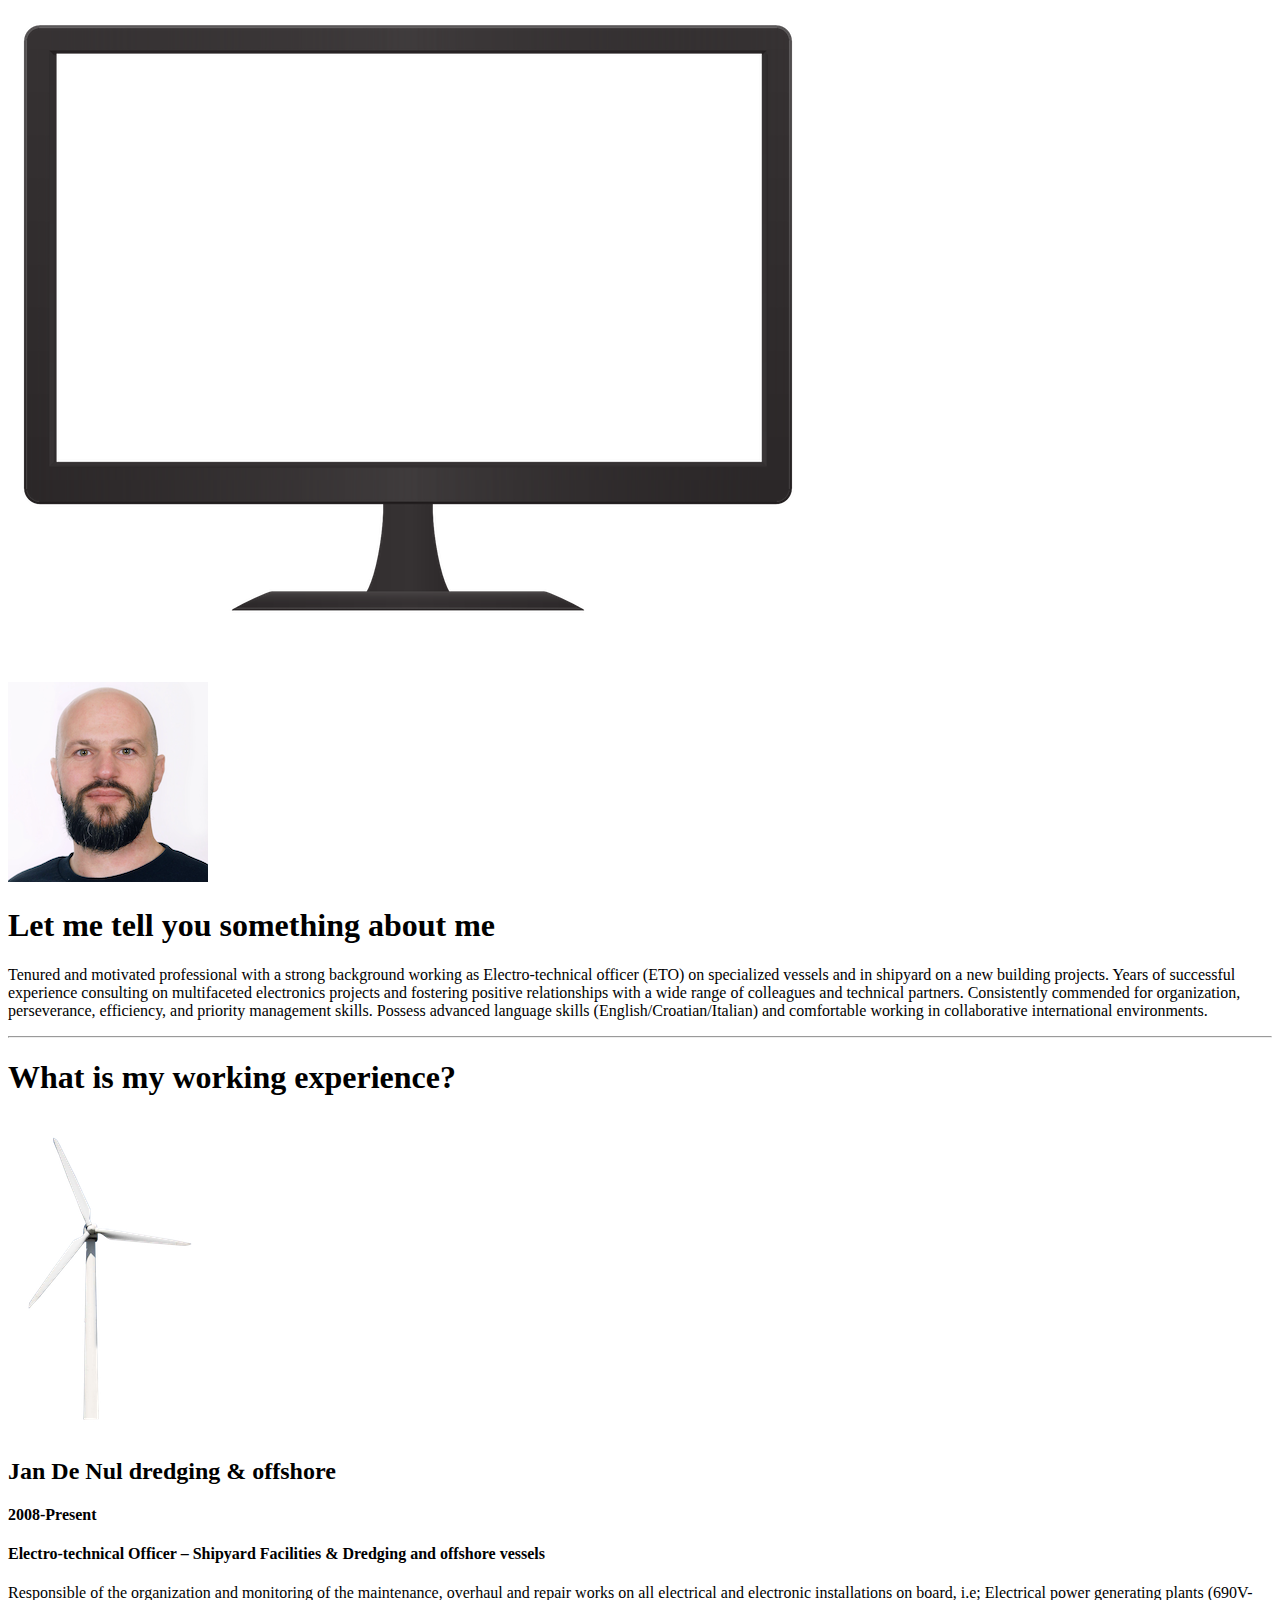
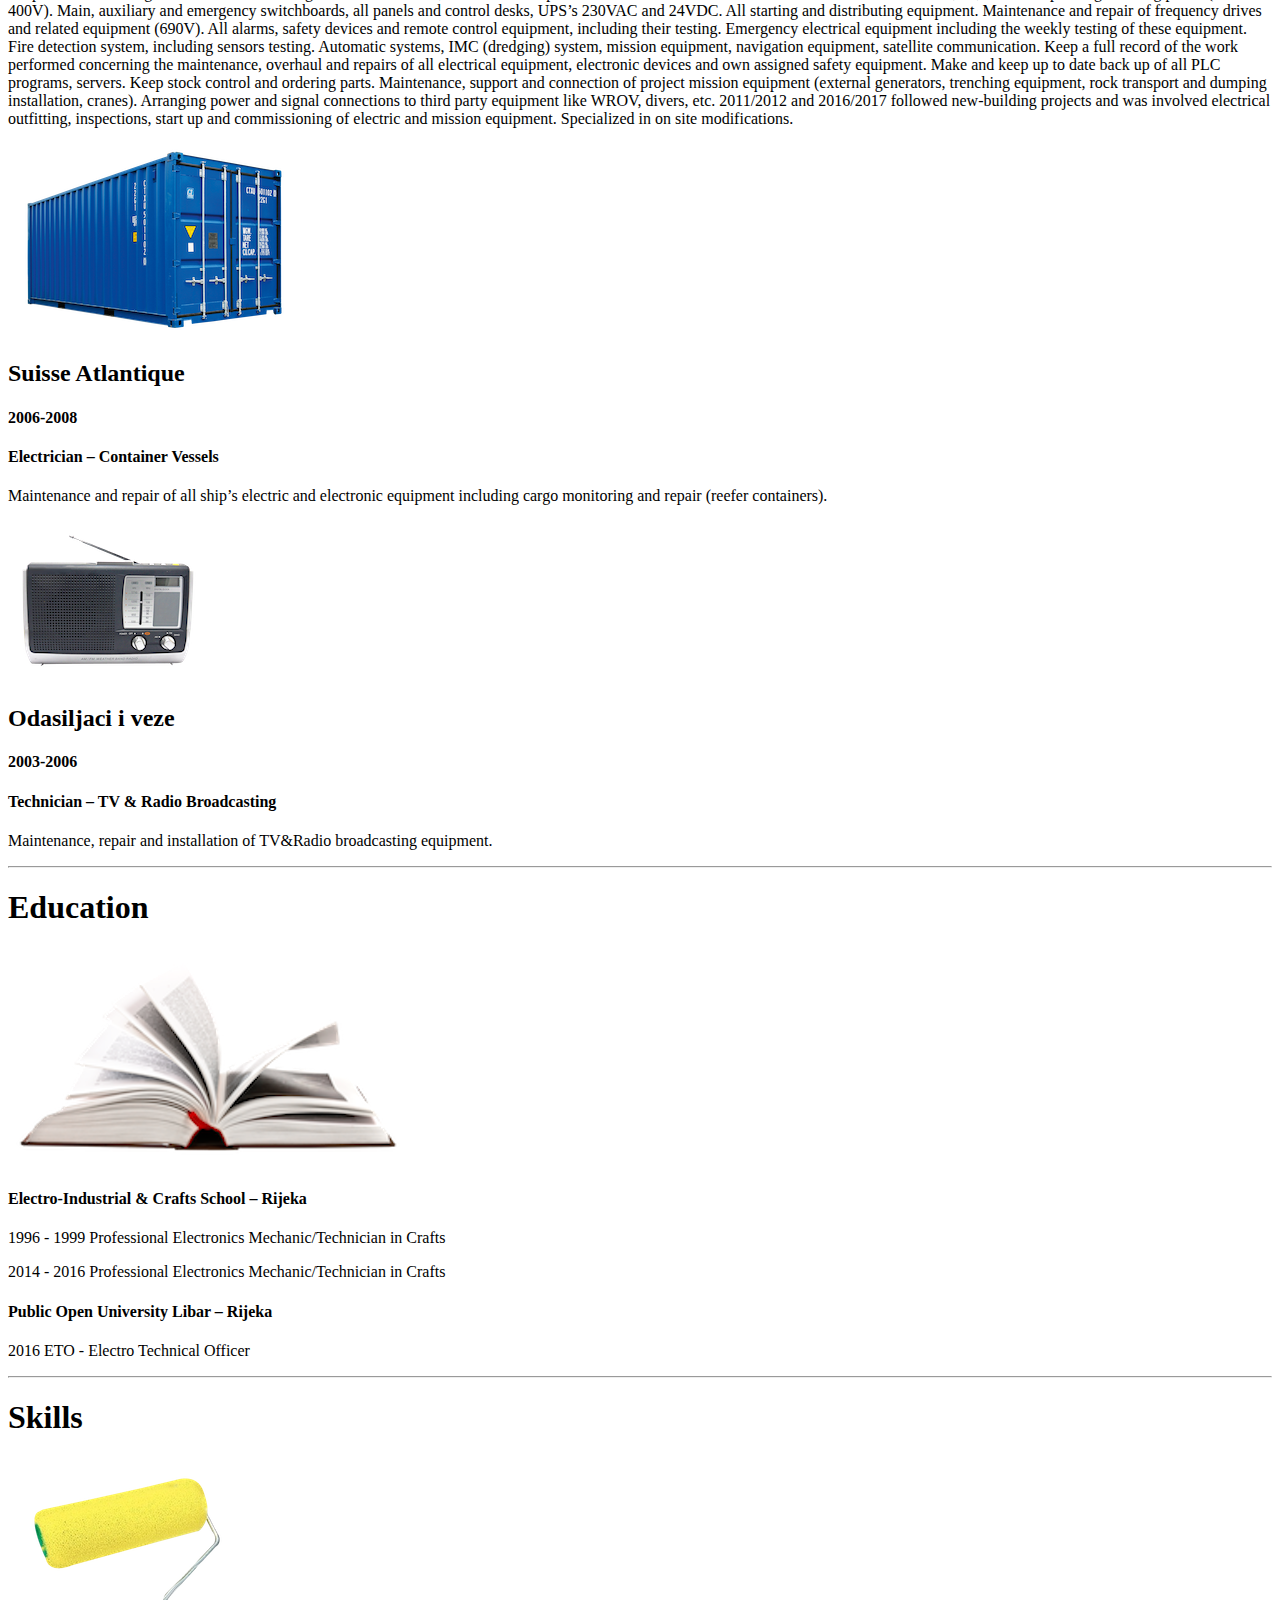
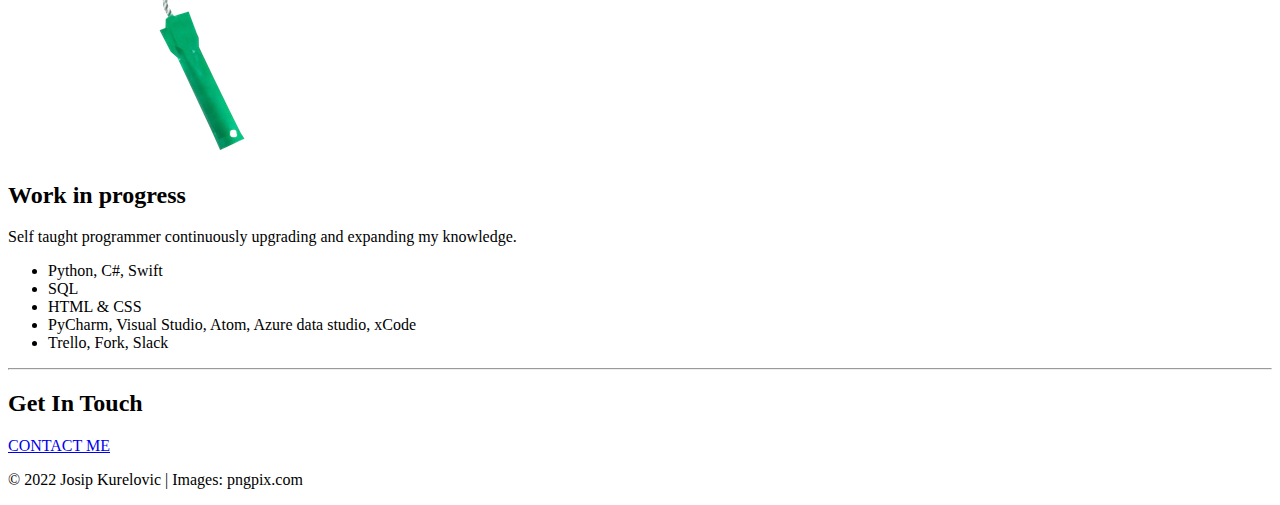
==== index.html @ 3a8c3f56 "moved index file out of templates folder" ====
<!DOCTYPE html>
<html lang="en">
<head>
    <meta charset="UTF-8">
    <title>Curriculum vitae</title>
    <link rel="stylesheet" href="{{url_for('static', filename='styles.css')}}" type="text/css">
    <link rel="icon" type="image/x-icon" href="static/favicon.ico">
</head>

<body>

<div class="top">
    <img class="monitor" src="static/PNGPIX_Monitor2.png" alt="monitor-img">
    <p style="color:white;">For more scroll down</p>
</div>


<div class="middle">
  <div class="profile">
    <img class="my-photo" src="static/my_photo.png" alt="my-photo">
    <h1>Let me tell you something about me</h1>
    <p class="intro">Tenured and motivated professional with a strong background working as Electro-technical officer
        (ETO) on specialized vessels and in shipyard on a new building projects. Years of successful experience consulting on
        multifaceted electronics projects and fostering positive relationships with a wide range of colleagues and
        technical partners. Consistently commended for organization, perseverance, efficiency, and priority management
        skills. Possess advanced language skills (English/Croatian/Italian) and comfortable working in collaborative
        international environments.</p>
  </div>

  <hr>

  <div class="work">
    <h1>What is my working experience?</h1>

    <div class="row">
      <img class="work_left-img" src="static/PNGPIX_Windmill.png" alt="windmill-img">
      <h2>Jan De Nul dredging & offshore</h2>
      <h4>2008-Present</h4>
      <h4>Electro-technical Officer – Shipyard Facilities & Dredging and offshore vessels</h4>
      <p class="work-txt">Responsible of the organization and monitoring of the maintenance, overhaul and repair works on all
                            electrical and electronic installations on board, i.e;
                            Electrical power generating plants (690V-400V).
                            Main, auxiliary and emergency switchboards, all panels and control desks, UPS’s 230VAC and 24VDC.
                            All starting and distributing equipment.
                            Maintenance and repair of frequency drives and related equipment (690V).
                            All alarms, safety devices and remote control equipment, including their testing.
                            Emergency electrical equipment including the weekly testing of these equipment.
                            Fire detection system, including sensors testing.
                            Automatic systems, IMC (dredging) system, mission equipment, navigation equipment, satellite
                            communication.
                            Keep a full record of the work performed concerning the maintenance, overhaul and repairs of all electrical
                            equipment, electronic devices and own assigned safety equipment.
                            Make and keep up to date back up of all PLC programs, servers.
                            Keep stock control and ordering parts.
                            Maintenance, support and connection of project mission equipment (external generators, trenching
                            equipment, rock transport and dumping installation, cranes). Arranging power and signal connections to
                            third party equipment like WROV, divers, etc.
                            2011/2012 and 2016/2017 followed new-building projects and was involved electrical outfitting,
                            inspections, start up and commissioning of electric and mission equipment. Specialized in on site
                            modifications.</p>
    </div>

    <div class="row">
      <img class="work_right-img" src="static/PNGPIX_Container.png" alt="container-img">
      <h2>Suisse Atlantique</h2>
      <h4>2006-2008</h4>
      <h4>Electrician – Container Vessels</h4>
      <p class="work-txt">Maintenance and repair of all ship’s electric and electronic equipment including cargo
          monitoring and repair (reefer containers).</p>
    </div>

    <div class="row">
      <img class="work_right-img" src="static/PNGPIX_Radio.png" alt="radio-img">
      <h2>Odasiljaci i veze</h2>
      <h4>2003-2006</h4>
      <h4>Technician – TV & Radio Broadcasting</h4>
      <p class="work-txt">Maintenance, repair and installation of TV&Radio broadcasting equipment.</p>
    </div>

  <hr>

  <div class="education">
    <h1>Education</h1>
    <div class="row">
      <img class="work_right-img" src="static/PNGPIX_Book.png" alt="book-img">

      <h4>Electro-Industrial & Crafts School – Rijeka</h4>
      <p>1996 - 1999 Professional Electronics Mechanic/Technician in Crafts</p>
      <p>2014 - 2016 Professional Electronics Mechanic/Technician in Crafts</p>
      <h4>Public Open University Libar – Rijeka</h4>
      <p>2016 ETO - Electro Technical Officer</p>
    </div>
  </div>

  <hr>
  <div class="skills">
    <h1>Skills</h1>
    <div class="row">
      <img class="work_right-img" src="static/PNGPIX_Tool.png" alt="tool-img">
      <h2>Work in progress</h2>
      <p>Self taught programmer continuously upgrading and expanding my knowledge.</p>
        <ul class="list">
            <li>Python, C#, Swift</li>
            <li>SQL</li>
            <li>HTML & CSS</li>
            <li>PyCharm, Visual Studio, Atom, Azure data studio, xCode</li>
            <li>Trello, Fork, Slack</li>
        </ul>
    </div>
  </div>

</div>

  <hr>

  <div class="contact-me">
    <h2>Get In Touch</h2>
    <a class="btn" href="mailto:kurelovic@gmail.com">CONTACT ME</a>
  </div>

</div>

<div class="bottom">
  <p class="end">© 2022 Josip Kurelovic | Images: pngpix.com</p>
</div>


</body>
</html>
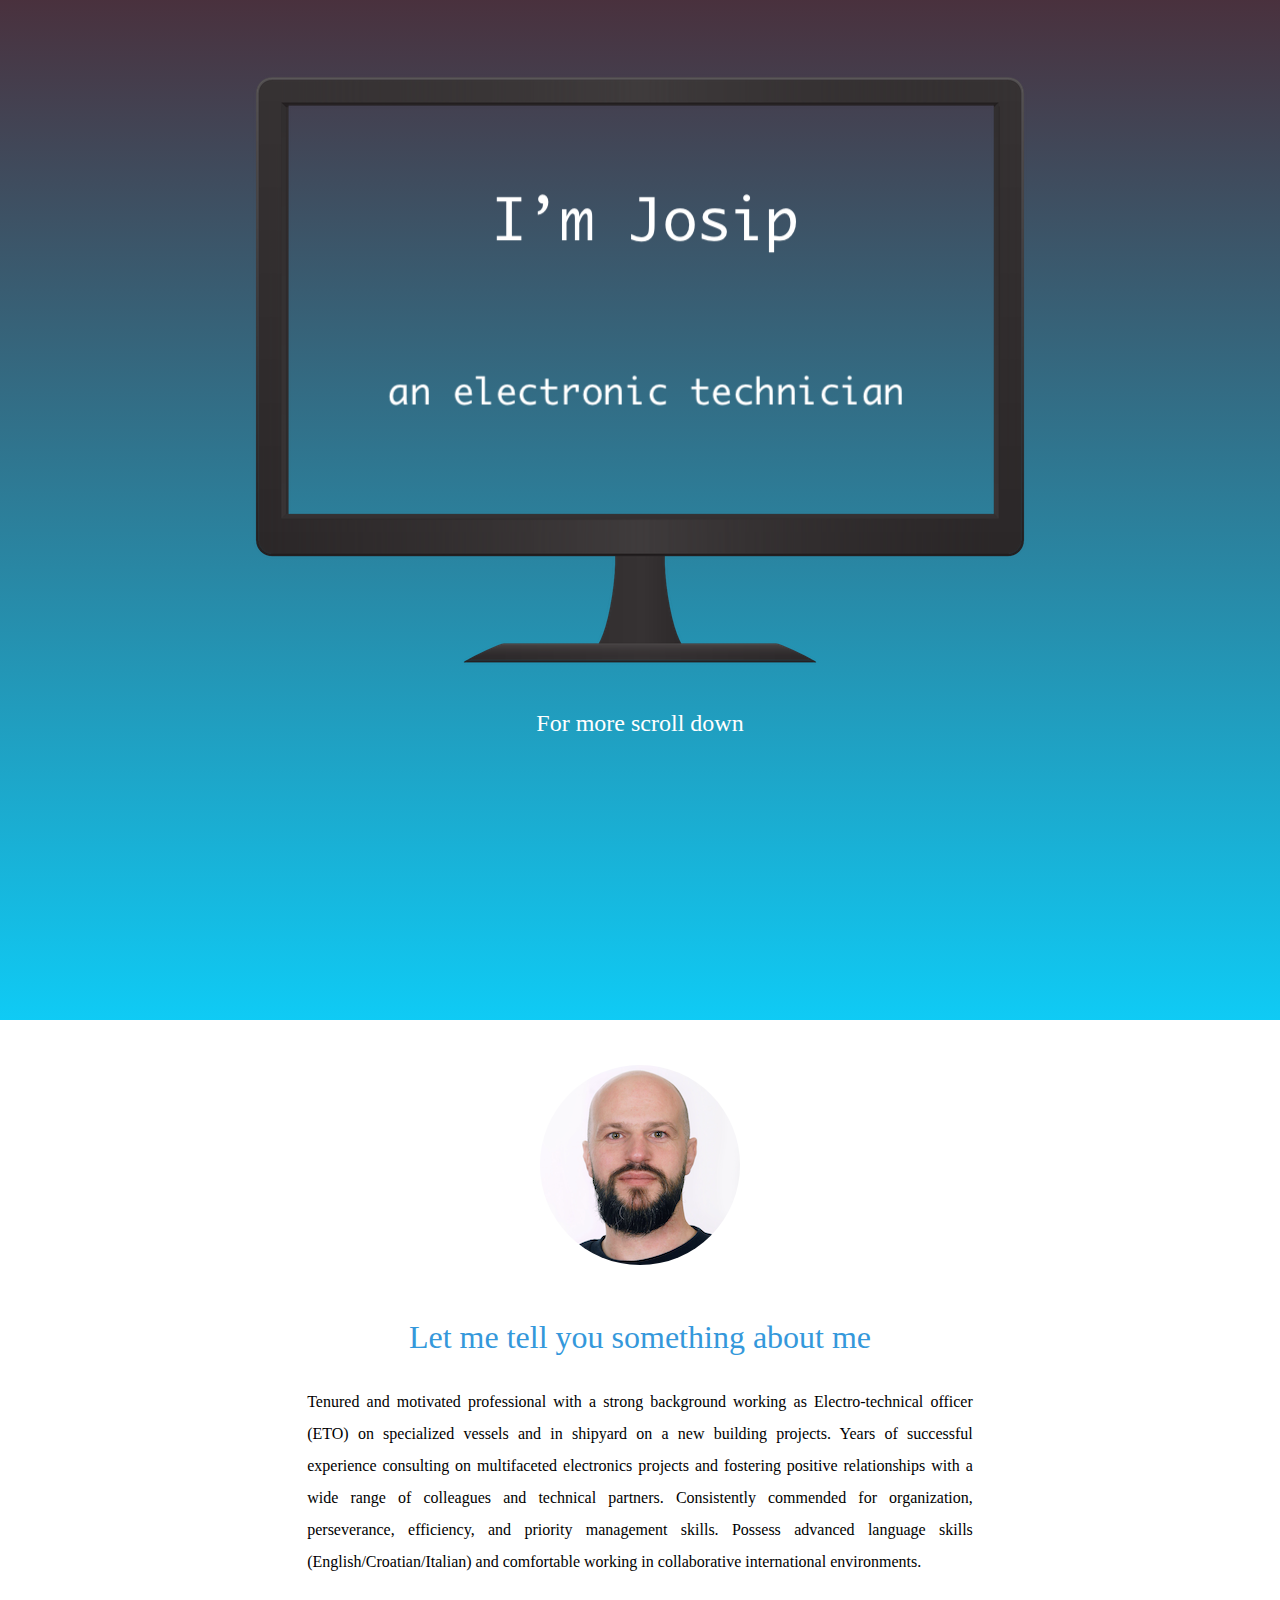
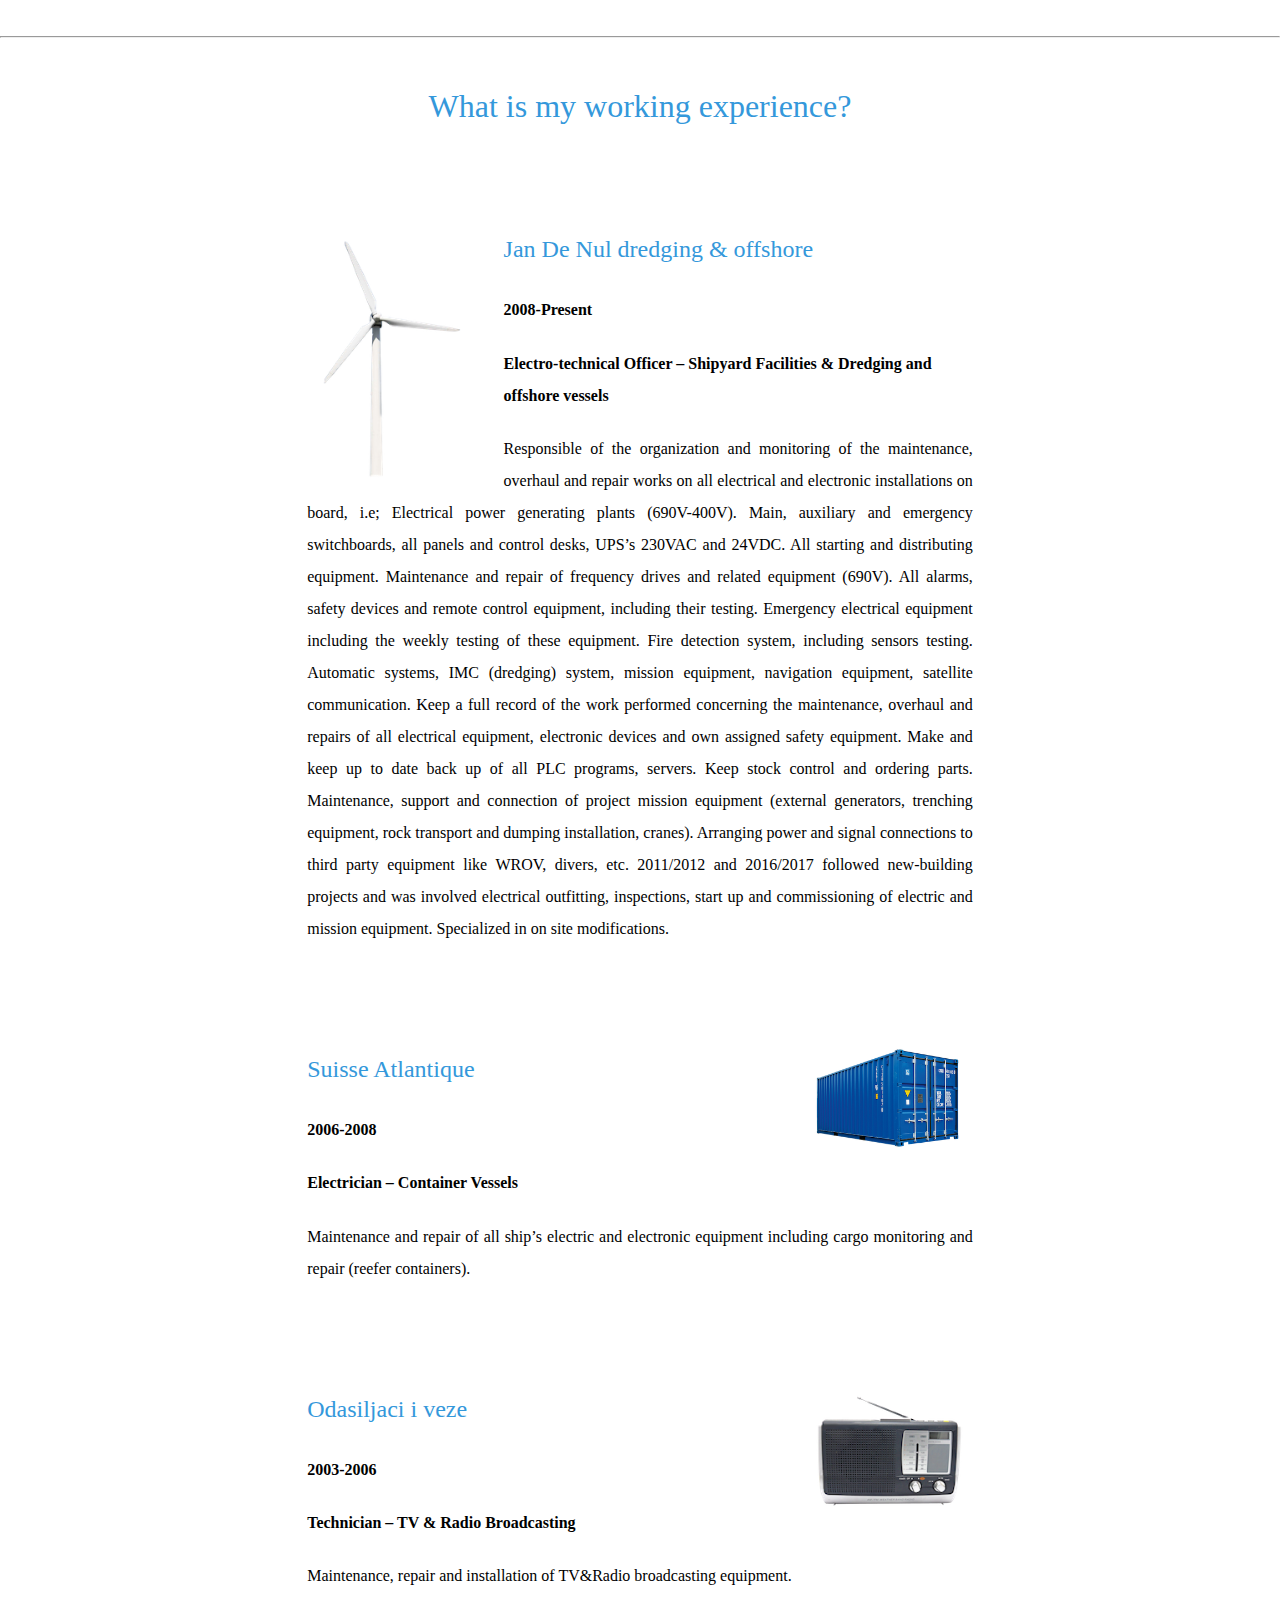
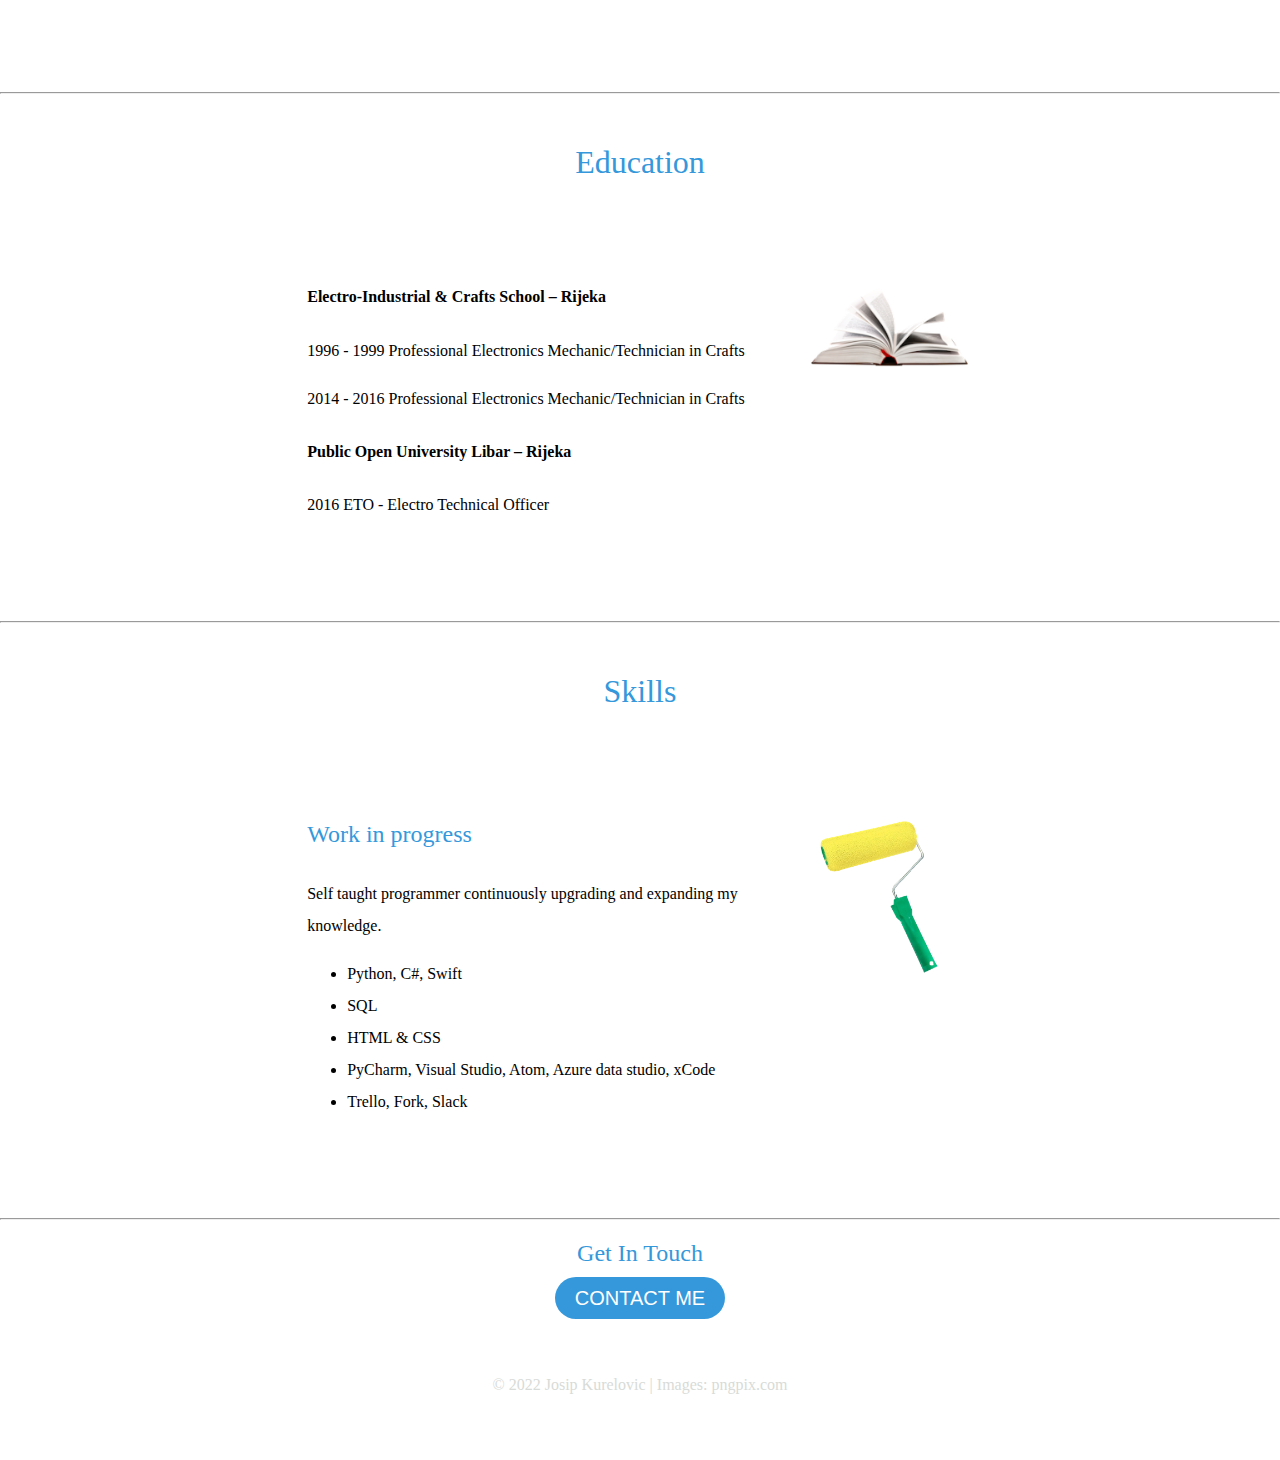
==== commit 20cb3598: "delete static" ====
--- a/index.html
+++ b/index.html
@@ -3,21 +3,21 @@
 <head>
     <meta charset="UTF-8">
     <title>Curriculum vitae</title>
-    <link rel="stylesheet" href="{{url_for('static', filename='styles.css')}}" type="text/css">
-    <link rel="icon" type="image/x-icon" href="static/favicon.ico">
+    <link rel="stylesheet" href="styles.css">
+    <link rel="icon" type="image/x-icon" href="favicon.ico">
 </head>
 
 <body>
 
 <div class="top">
-    <img class="monitor" src="static/PNGPIX_Monitor2.png" alt="monitor-img">
+    <img class="monitor" src="PNGPIX_Monitor2.png" alt="monitor-img">
     <p style="color:white;">For more scroll down</p>
 </div>
 
 
 <div class="middle">
   <div class="profile">
-    <img class="my-photo" src="static/my_photo.png" alt="my-photo">
+    <img class="my-photo" src="my_photo.png" alt="my-photo">
     <h1>Let me tell you something about me</h1>
     <p class="intro">Tenured and motivated professional with a strong background working as Electro-technical officer
         (ETO) on specialized vessels and in shipyard on a new building projects. Years of successful experience consulting on
@@ -33,7 +33,7 @@
     <h1>What is my working experience?</h1>
 
     <div class="row">
-      <img class="work_left-img" src="static/PNGPIX_Windmill.png" alt="windmill-img">
+      <img class="work_left-img" src="PNGPIX_Windmill.png" alt="windmill-img">
       <h2>Jan De Nul dredging & offshore</h2>
       <h4>2008-Present</h4>
       <h4>Electro-technical Officer – Shipyard Facilities & Dredging and offshore vessels</h4>
@@ -61,7 +61,7 @@
     </div>
 
     <div class="row">
-      <img class="work_right-img" src="static/PNGPIX_Container.png" alt="container-img">
+      <img class="work_right-img" src="PNGPIX_Container.png" alt="container-img">
       <h2>Suisse Atlantique</h2>
       <h4>2006-2008</h4>
       <h4>Electrician – Container Vessels</h4>
@@ -70,7 +70,7 @@
     </div>
 
     <div class="row">
-      <img class="work_right-img" src="static/PNGPIX_Radio.png" alt="radio-img">
+      <img class="work_right-img" src="PNGPIX_Radio.png" alt="radio-img">
       <h2>Odasiljaci i veze</h2>
       <h4>2003-2006</h4>
       <h4>Technician – TV & Radio Broadcasting</h4>
@@ -82,7 +82,7 @@
   <div class="education">
     <h1>Education</h1>
     <div class="row">
-      <img class="work_right-img" src="static/PNGPIX_Book.png" alt="book-img">
+      <img class="work_right-img" src="PNGPIX_Book.png" alt="book-img">
 
       <h4>Electro-Industrial & Crafts School – Rijeka</h4>
       <p>1996 - 1999 Professional Electronics Mechanic/Technician in Crafts</p>
@@ -96,7 +96,7 @@
   <div class="skills">
     <h1>Skills</h1>
     <div class="row">
-      <img class="work_right-img" src="static/PNGPIX_Tool.png" alt="tool-img">
+      <img class="work_right-img" src="PNGPIX_Tool.png" alt="tool-img">
       <h2>Work in progress</h2>
       <p>Self taught programmer continuously upgrading and expanding my knowledge.</p>
         <ul class="list">
@@ -115,7 +115,7 @@
 
   <div class="contact-me">
     <h2>Get In Touch</h2>
-    <a class="btn" href="mailto:kurelovic@gmail.com">CONTACT ME</a>
+    <a class="btn" href="mailto:joki82@gmail.com">CONTACT ME</a>
   </div>
 
 </div>
@@ -126,4 +126,4 @@
 
 
 </body>
-</html>+</html>
--- a/styles.css
+++ b/styles.css
@@ -0,0 +1,103 @@
+body {
+    margin: 0px;
+    text-align: center;
+    font-family: "Avenir Next";
+}
+
+h1 {
+    margin: 50px auto 0 auto;
+}
+
+h1, h2, h3 {
+    color: #3498db;
+    font-size; 2.5rem;
+    font-weight: normal;
+}
+
+.monitor {
+    width: auto;
+    height: auto;
+    max-width: 100%;
+    max-height: 100%;
+}
+
+.top {
+    color: #3498db;
+    font-size: 1.5rem;
+    height: 100vh;
+    padding: 60px;
+    background: hsla(191, 92%, 51%, 1);
+    background: linear-gradient(90deg, hsla(191, 92%, 51%, 1) 0%, hsla(329, 20%, 24%, 1) 100%);
+    background: -moz-linear-gradient(90deg, hsla(191, 92%, 51%, 1) 0%, hsla(329, 20%, 24%, 1) 100%);
+    background: -webkit-linear-gradient(90deg, hsla(191, 92%, 51%, 1) 0%, hsla(329, 20%, 24%, 1) 100%);
+    filter: progid: DXImageTransform.Microsoft.gradient( startColorstr="#11CBF5", endColorstr="#4A313E", GradientType=1 );
+}
+
+.my-photo {
+    border-radius: 50%;
+    margin-top: 45px;
+}
+
+.intro {
+    width: 52%;
+    margin: auto;
+    line-height: 2;
+    text-align: justify;
+    text-justify: inter-word;
+    padding-bottom: 50px;
+    padding-top: 30px;
+
+}
+
+.work_left-img {
+    width: 25%;
+    float: left;
+    margin-right: 30px;
+}
+
+.work_right-img {
+    width: 25%;
+    float: right;
+    margin-left: 30px;
+}
+
+.row {
+    width: 52%;
+    margin: 100px auto 100px auto;
+    text-align: left;
+    line-height: 2;
+}
+
+.work-txt {
+    text-align: justify;
+    text-justify: inter-word;
+}
+
+.bottom {
+    padding: 50px;
+}
+
+.btn {
+  -webkit-border-radius: 28;
+  -moz-border-radius: 28;
+  border-radius: 28px;
+  font-family: Arial;
+  color: #ffffff;
+  font-size: 20px;
+  background: #3498db;
+  padding: 10px 20px 10px 20px;
+  text-decoration: none;
+}
+
+.btn:hover {
+  background: #3cb0fd;
+  background-image: -webkit-linear-gradient(top, #3cb0fd, #3498db);
+  background-image: -moz-linear-gradient(top, #3cb0fd, #3498db);
+  background-image: -ms-linear-gradient(top, #3cb0fd, #3498db);
+  background-image: -o-linear-gradient(top, #3cb0fd, #3498db);
+  background-image: linear-gradient(to bottom, #3cb0fd, #3498db);
+  text-decoration: none;
+}
+.end {
+    color: #d8dbd7;
+}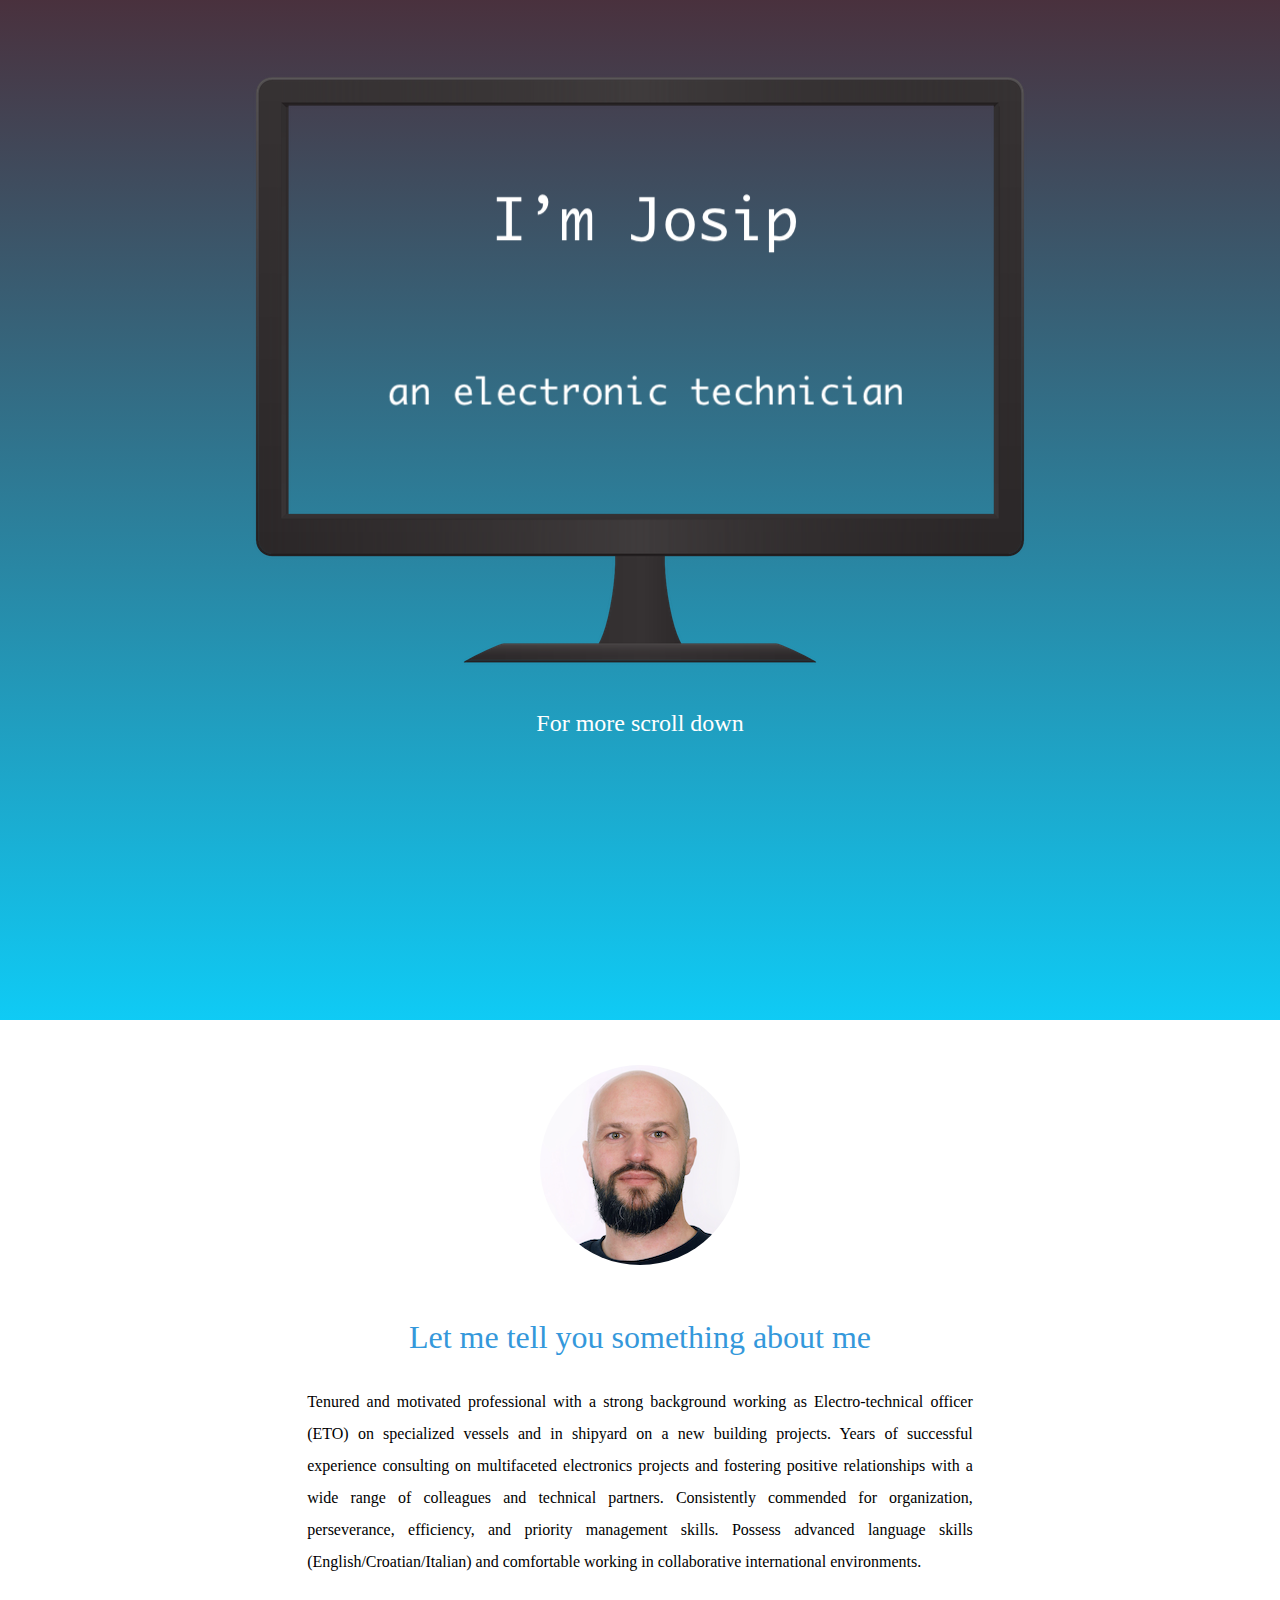
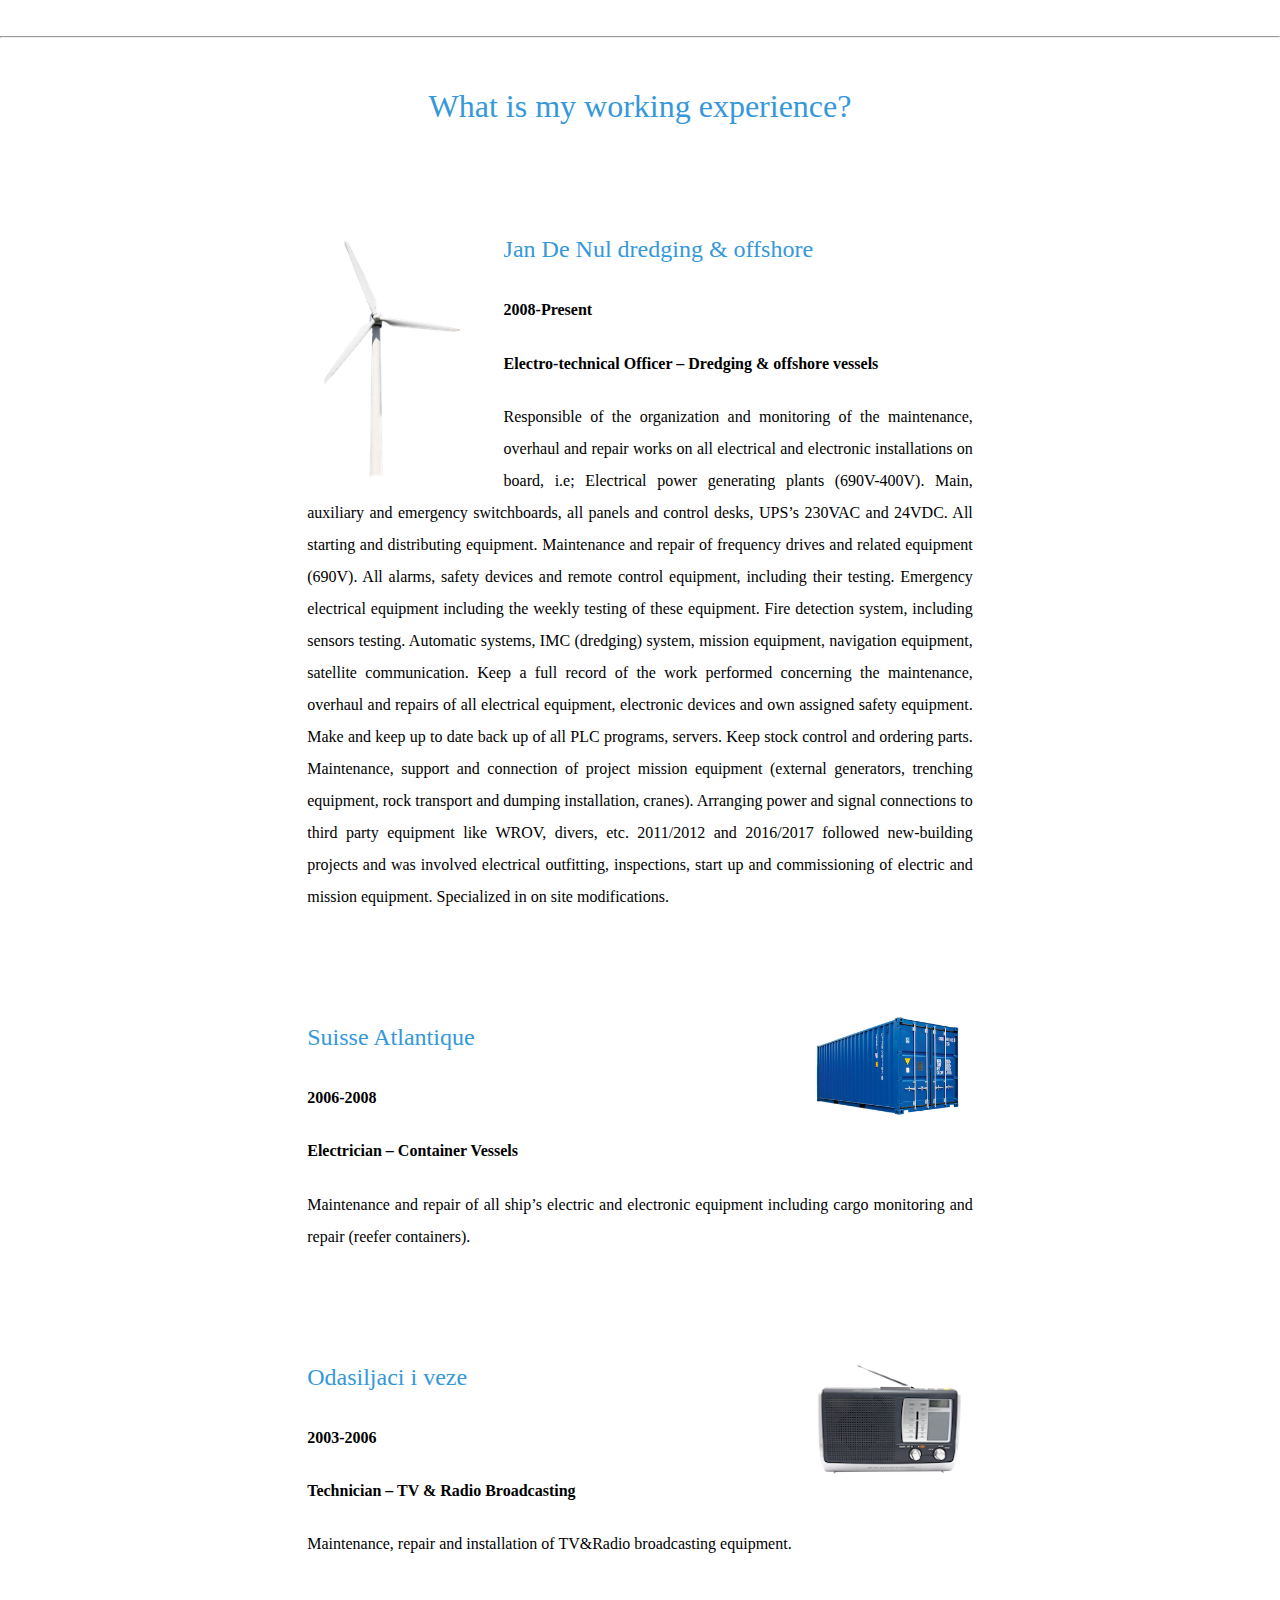
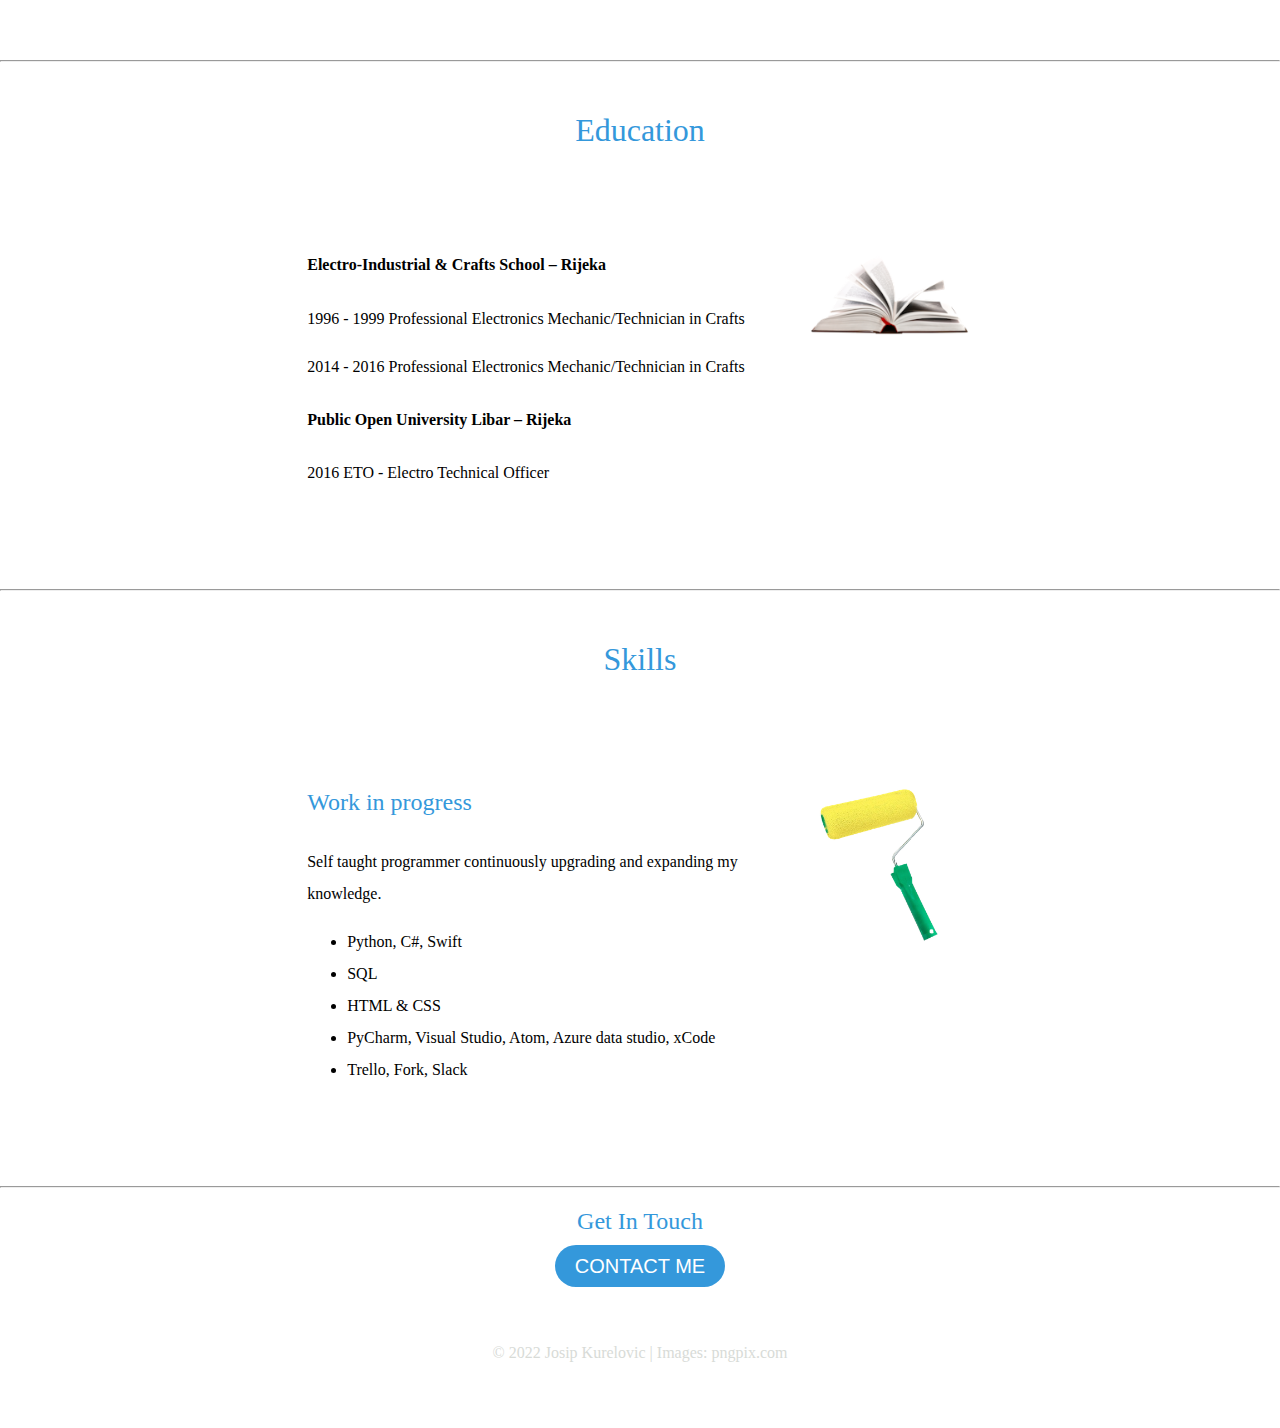
==== commit c7c71298: "edit work experience text" ====
--- a/index.html
+++ b/index.html
@@ -36,7 +36,7 @@
       <img class="work_left-img" src="PNGPIX_Windmill.png" alt="windmill-img">
       <h2>Jan De Nul dredging & offshore</h2>
       <h4>2008-Present</h4>
-      <h4>Electro-technical Officer – Shipyard Facilities & Dredging and offshore vessels</h4>
+      <h4>Electro-technical Officer – Dredging & offshore vessels</h4>
       <p class="work-txt">Responsible of the organization and monitoring of the maintenance, overhaul and repair works on all
                             electrical and electronic installations on board, i.e;
                             Electrical power generating plants (690V-400V).
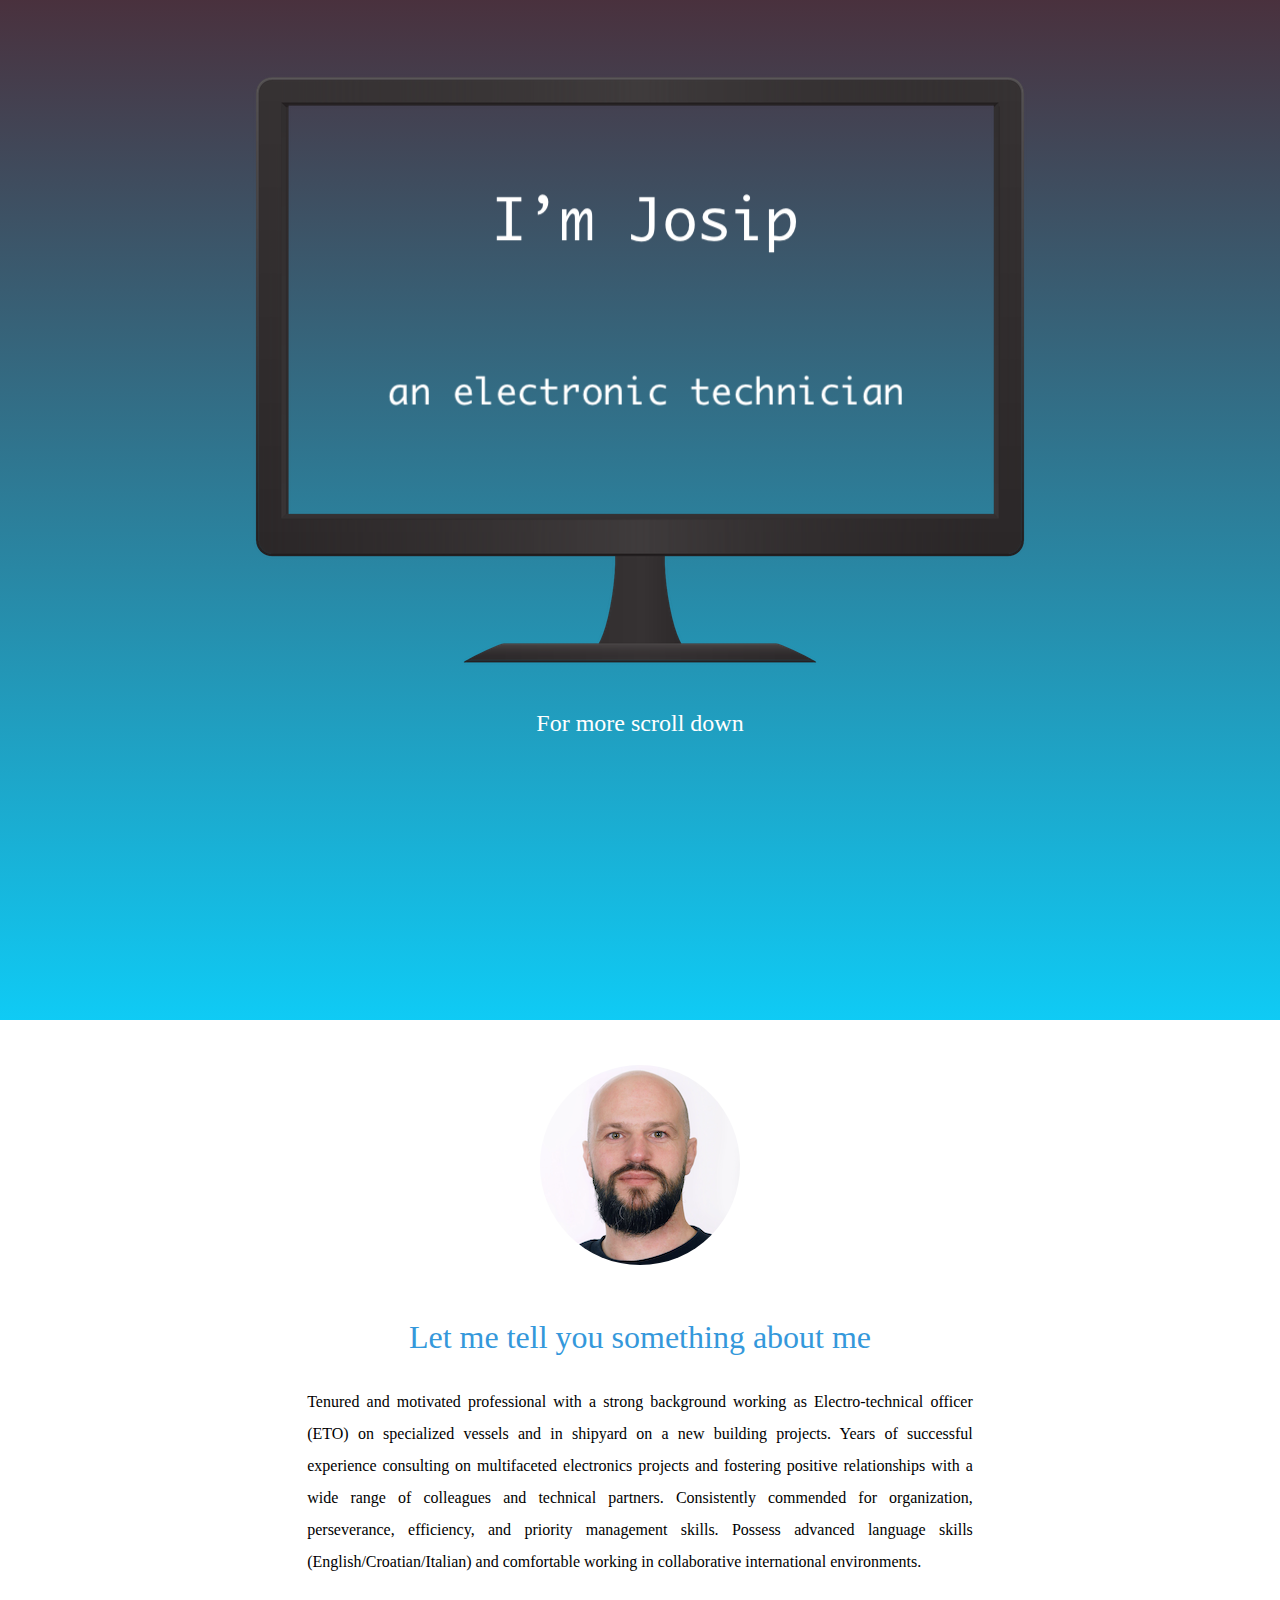
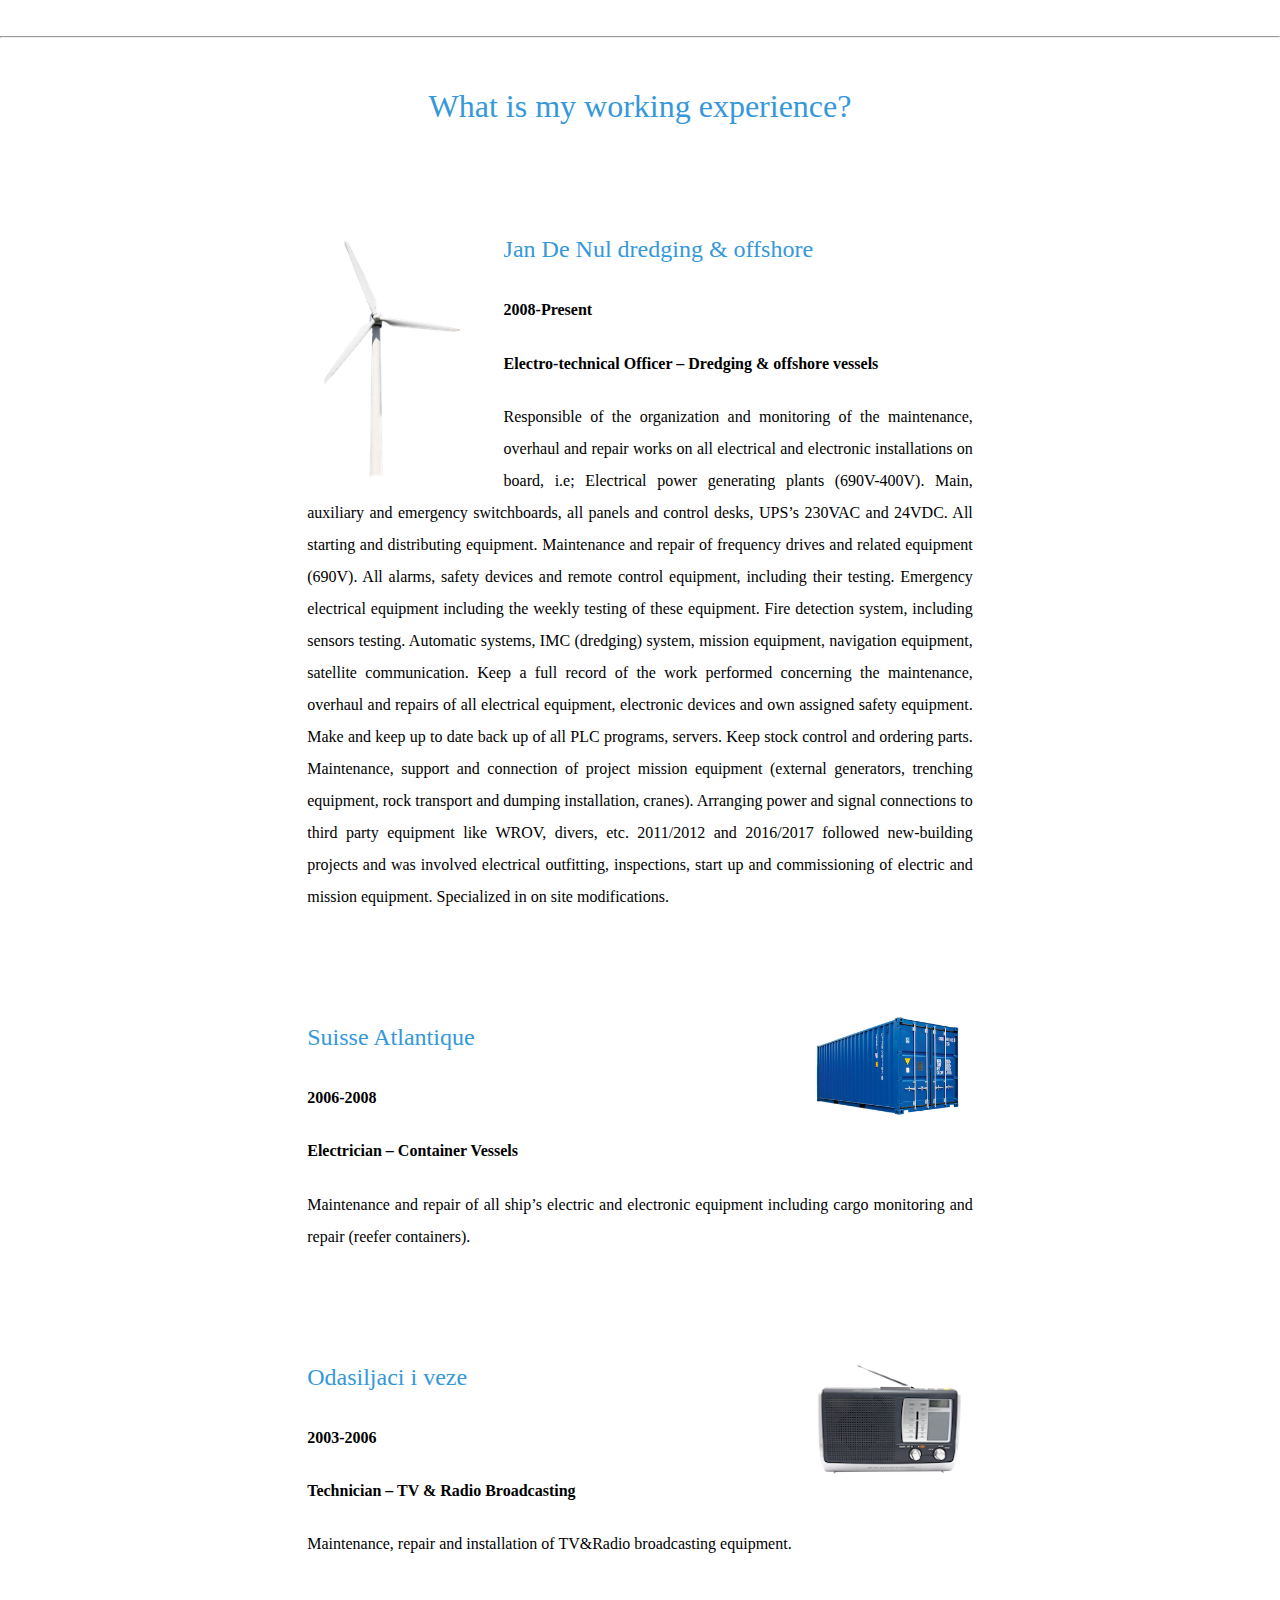
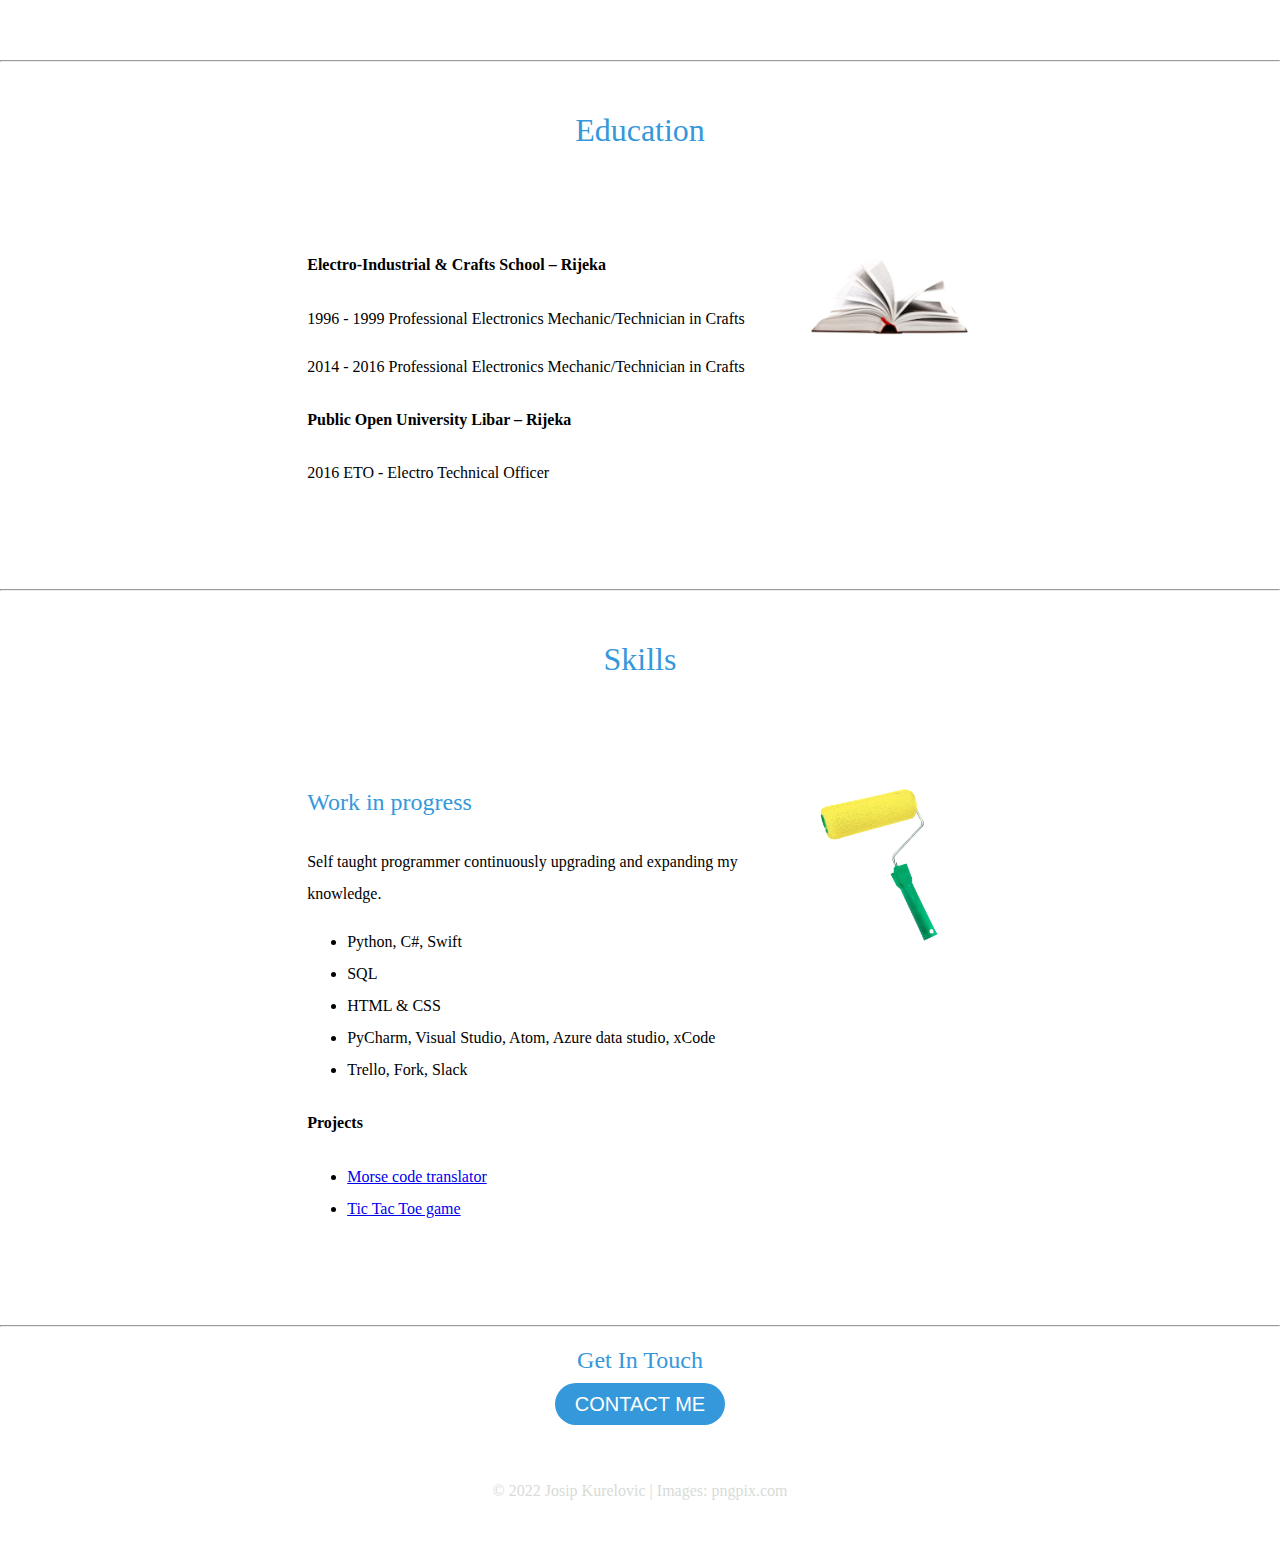
==== commit 55adff39: "Update index.html" ====
--- a/index.html
+++ b/index.html
@@ -106,6 +106,11 @@
             <li>PyCharm, Visual Studio, Atom, Azure data studio, xCode</li>
             <li>Trello, Fork, Slack</li>
         </ul>
+        <h4>Projects</h4>
+        <ul class="list">
+            <li><a href="https://github.com/joki82/Morse_code_converter.git">Morse code translator</a></li>
+            <li><a href="https://github.com/joki82/TicTacToe.git">Tic Tac Toe game</a></li>
+        </ul>
     </div>
   </div>
 
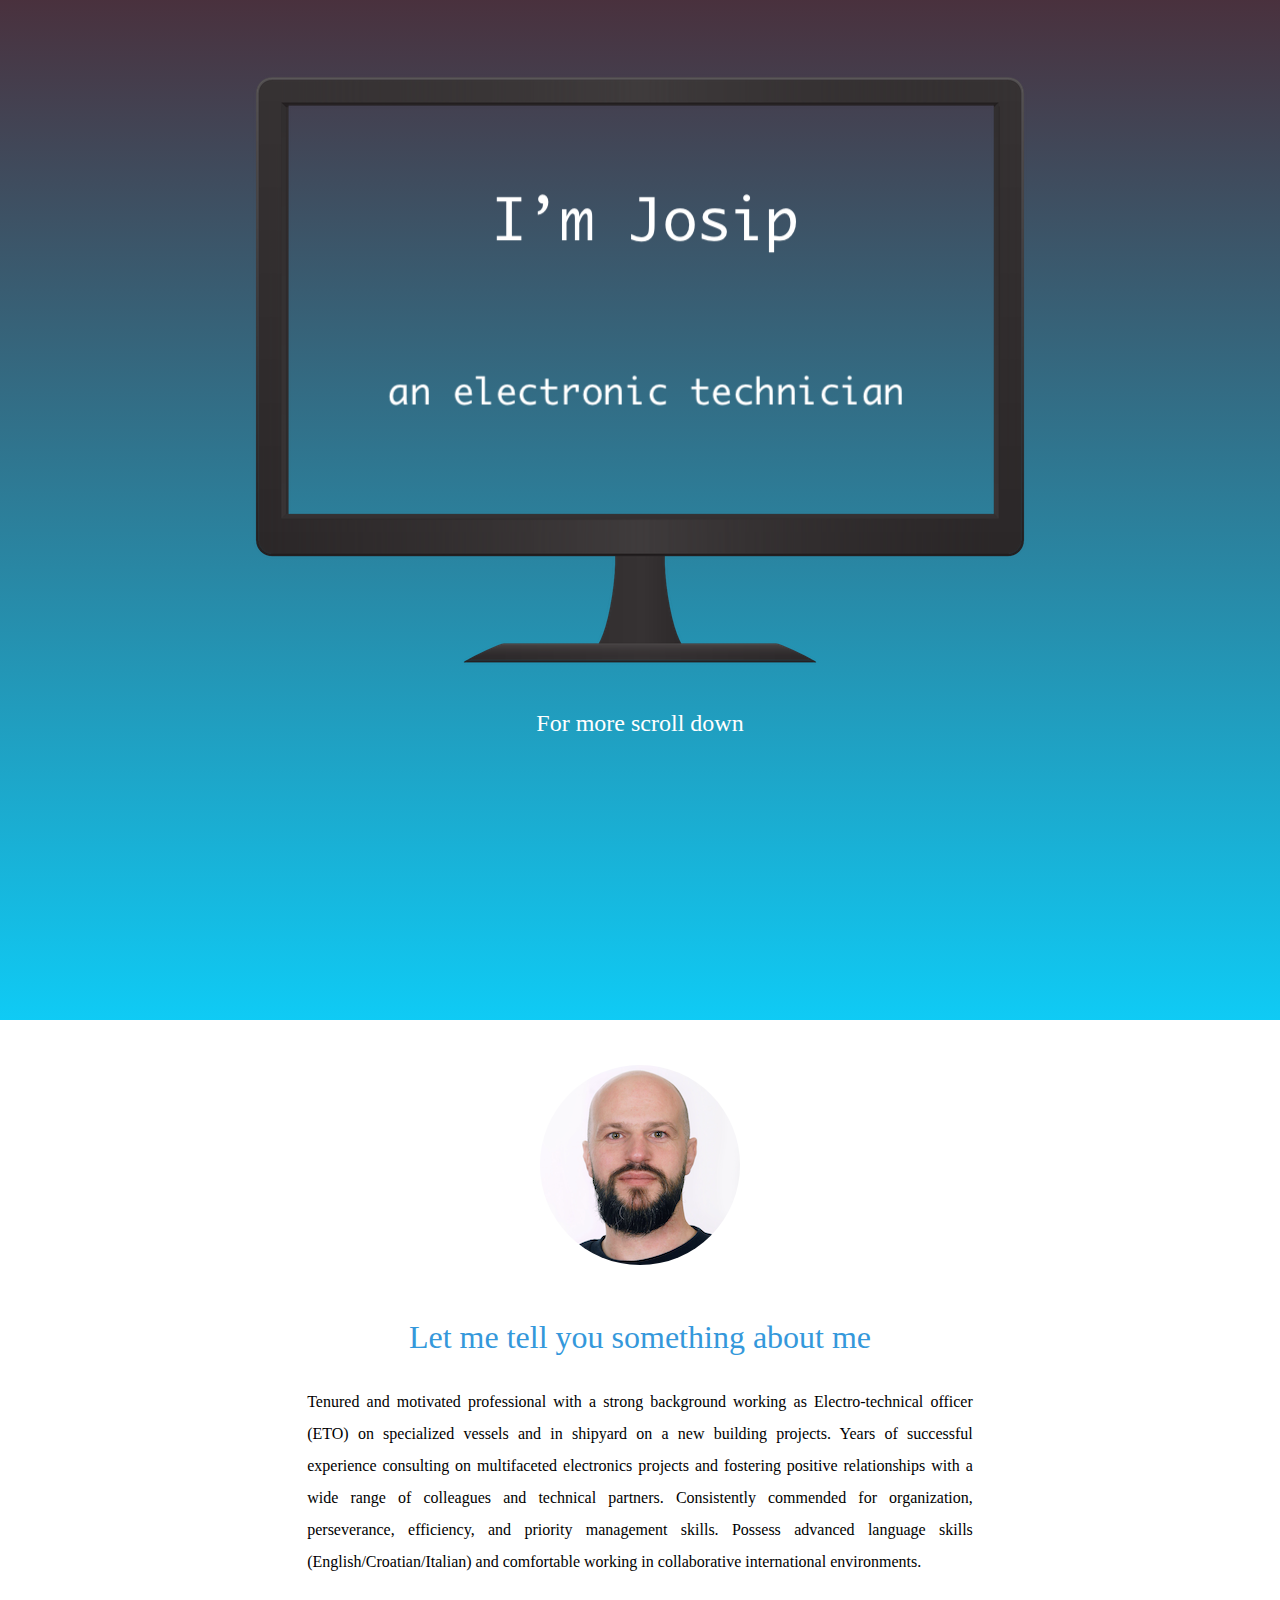
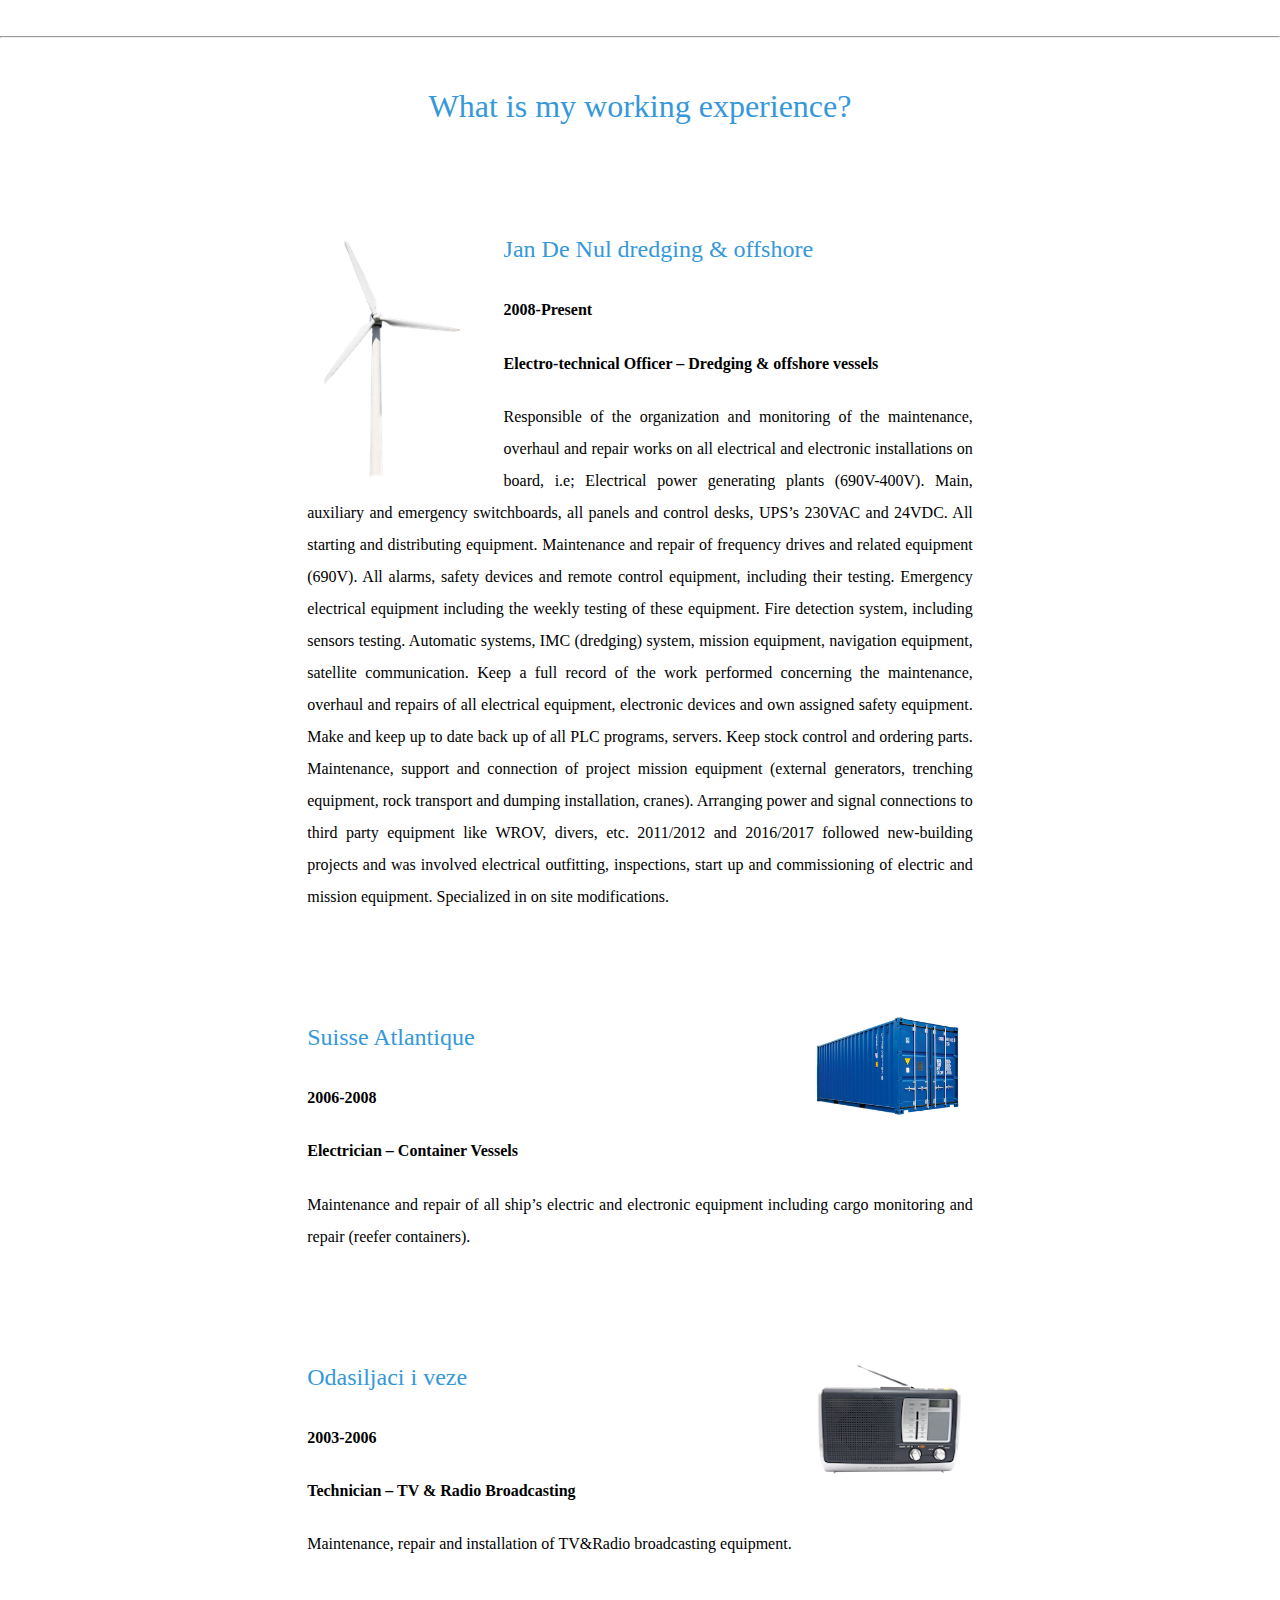
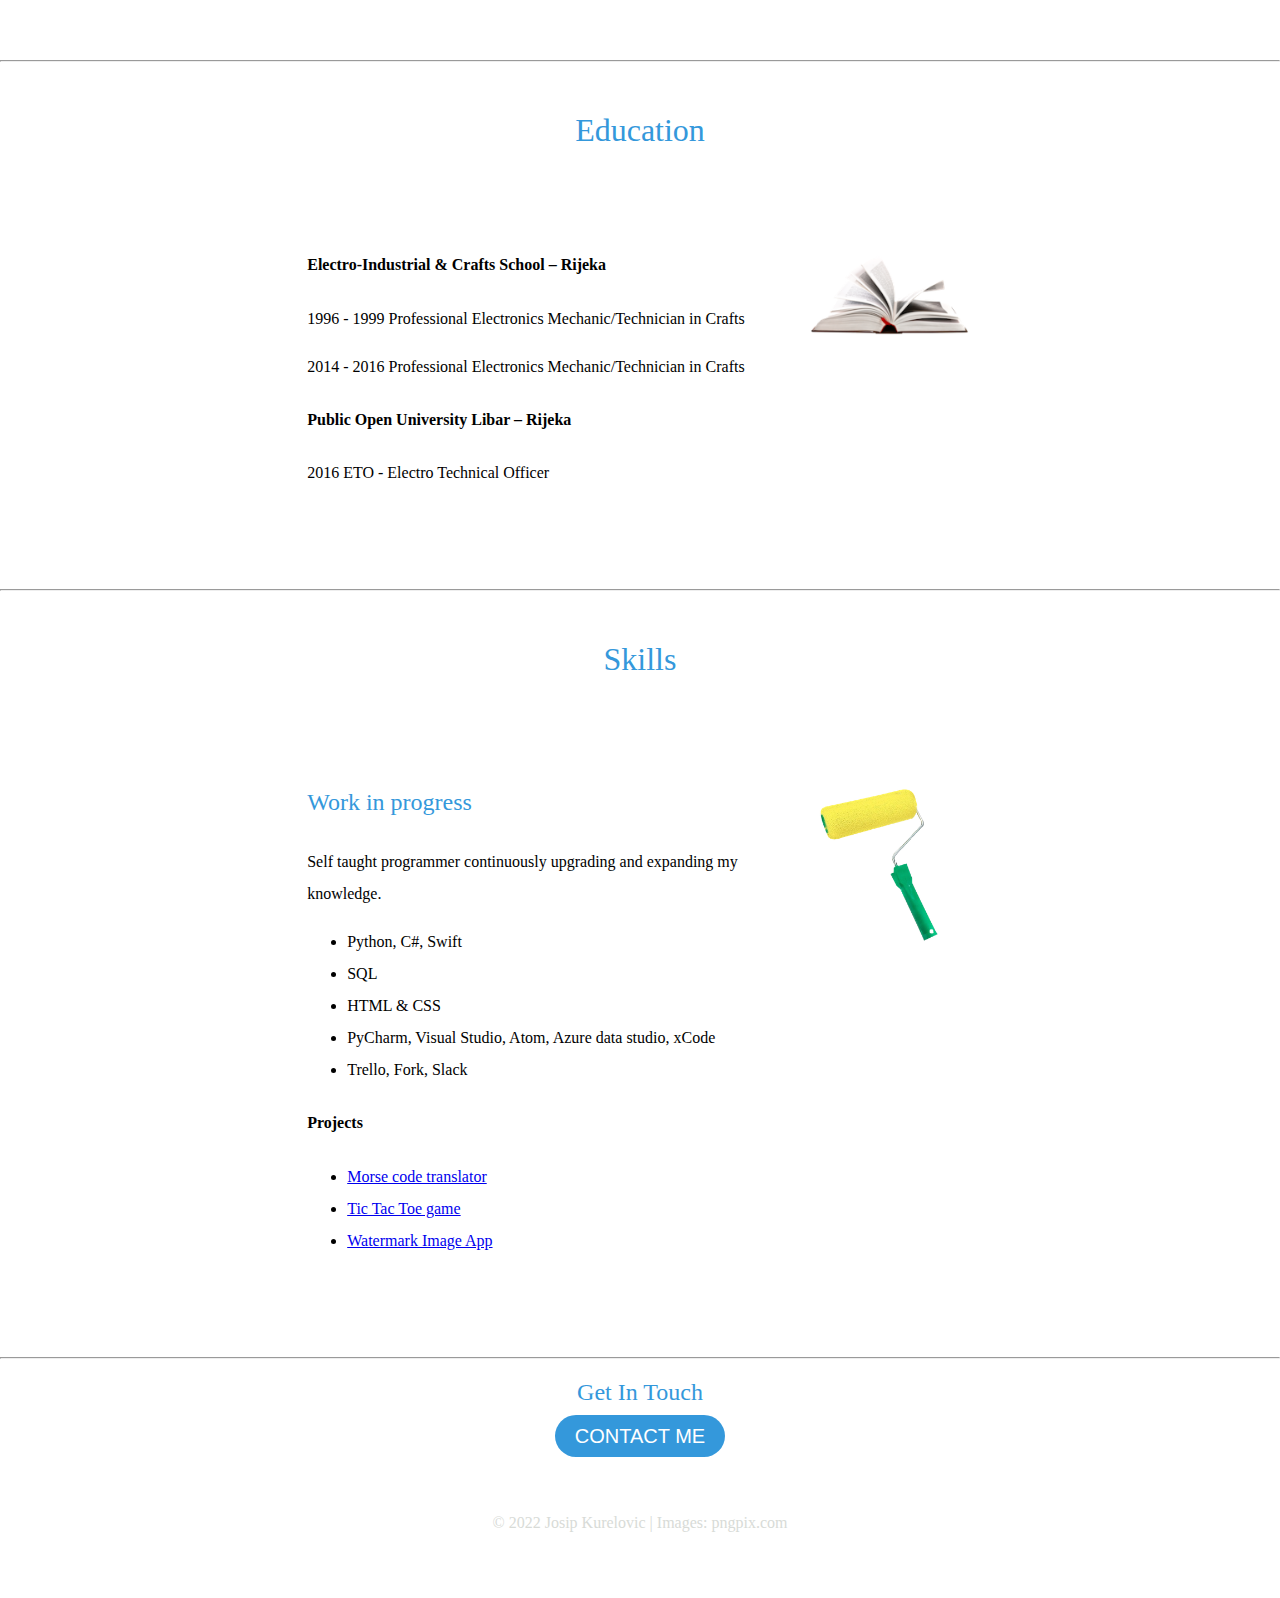
==== commit 6a916383: "Update index.html" ====
--- a/index.html
+++ b/index.html
@@ -110,6 +110,7 @@
         <ul class="list">
             <li><a href="https://github.com/joki82/Morse_code_converter.git">Morse code translator</a></li>
             <li><a href="https://github.com/joki82/TicTacToe.git">Tic Tac Toe game</a></li>
+            <li><a href="https://github.com/joki82/Watermark_app.git">Watermark Image App</a> </li>
         </ul>
     </div>
   </div>
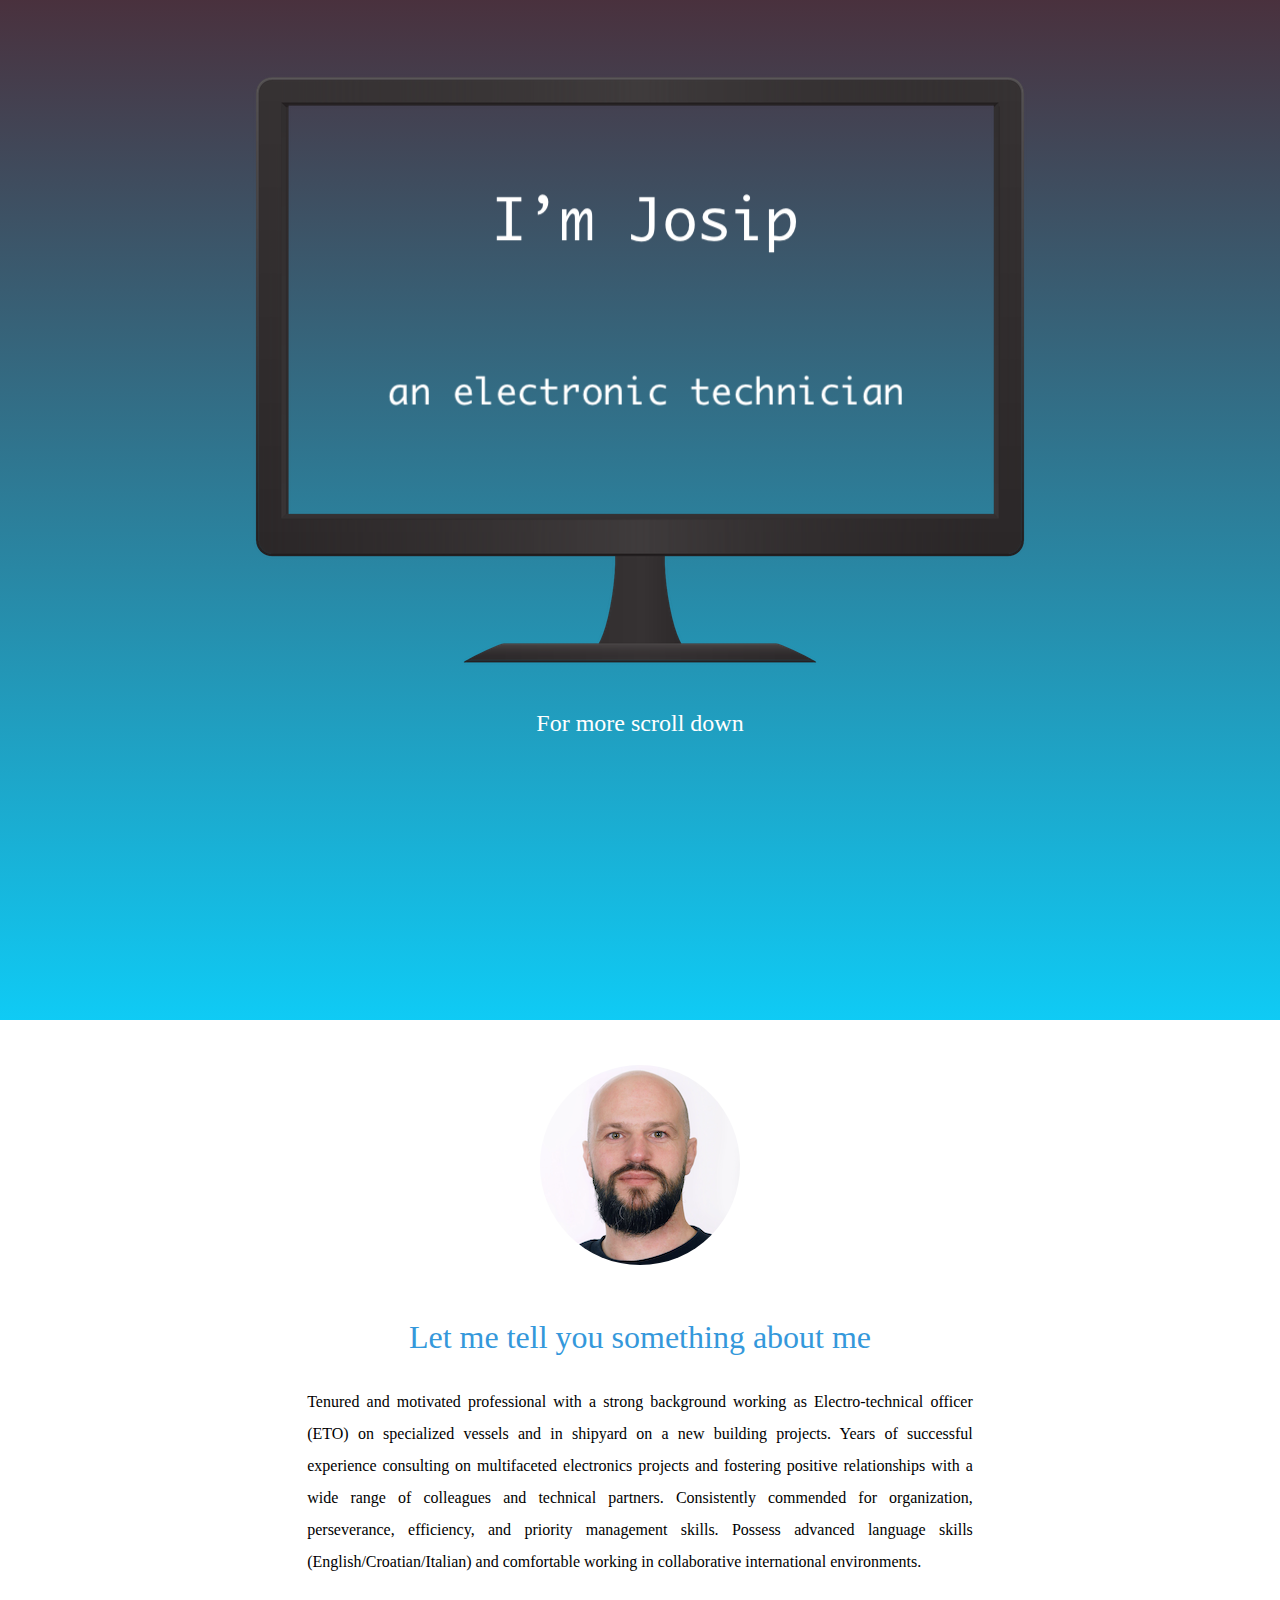
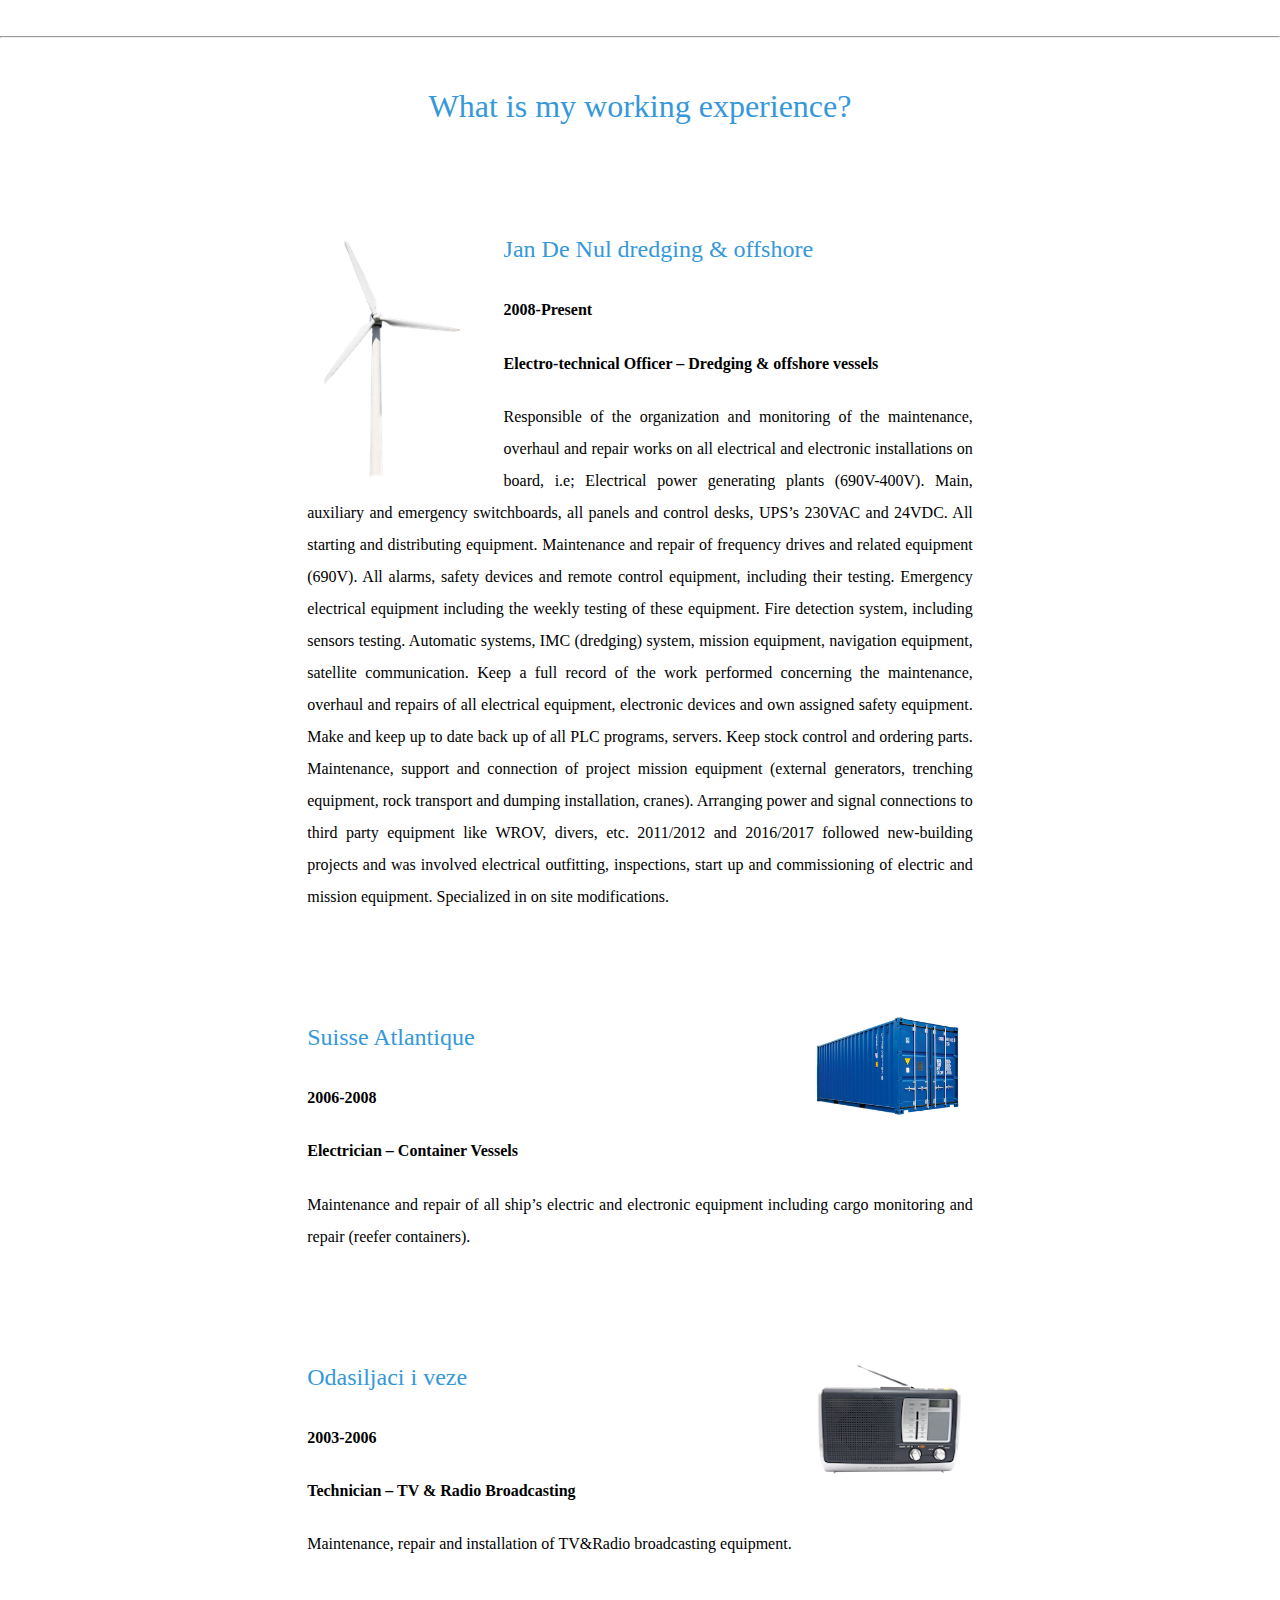
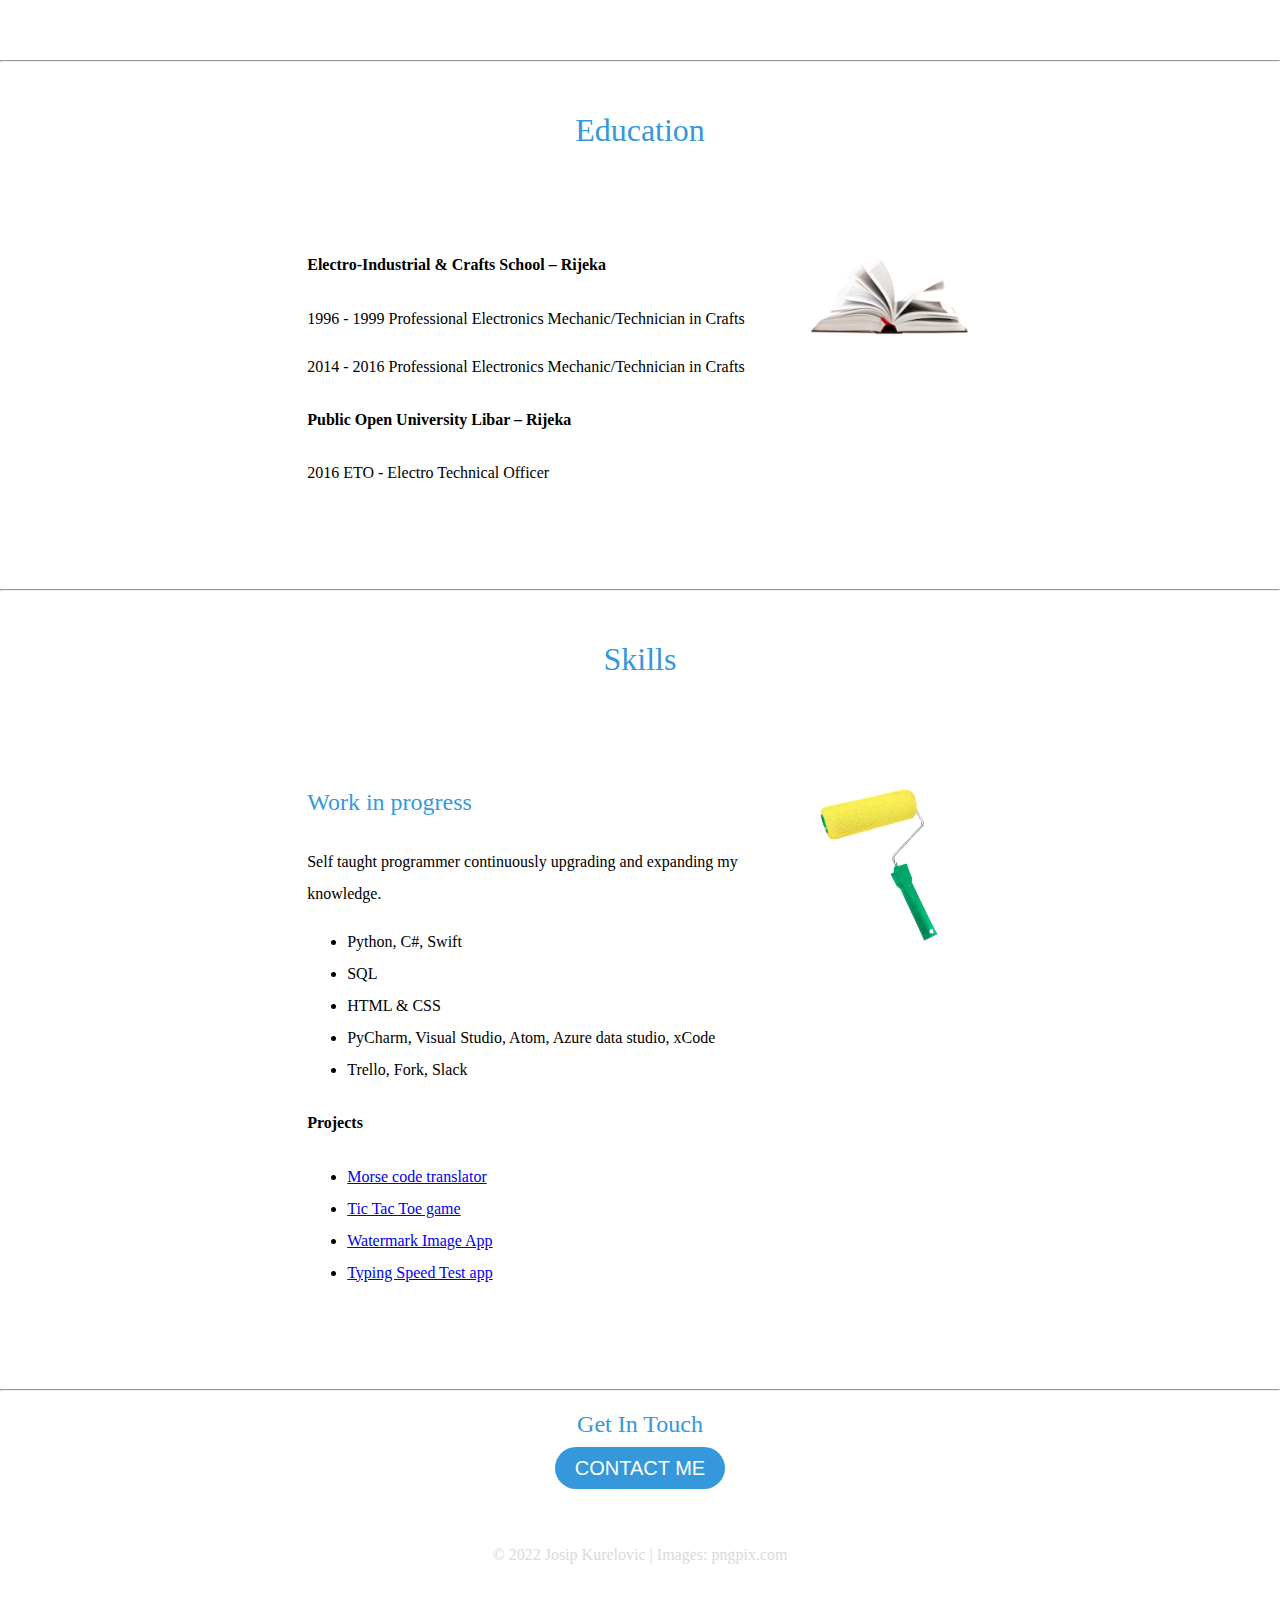
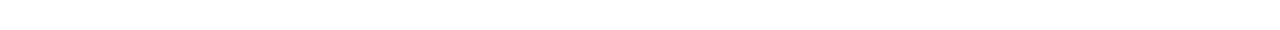
==== commit 6d3e6530: "Update index.html" ====
--- a/index.html
+++ b/index.html
@@ -111,6 +111,7 @@
             <li><a href="https://github.com/joki82/Morse_code_converter.git">Morse code translator</a></li>
             <li><a href="https://github.com/joki82/TicTacToe.git">Tic Tac Toe game</a></li>
             <li><a href="https://github.com/joki82/Watermark_app.git">Watermark Image App</a> </li>
+            <li><a href="https://github.com/joki82/TypingSpeedTest.git">Typing Speed Test app</a> </li>
         </ul>
     </div>
   </div>
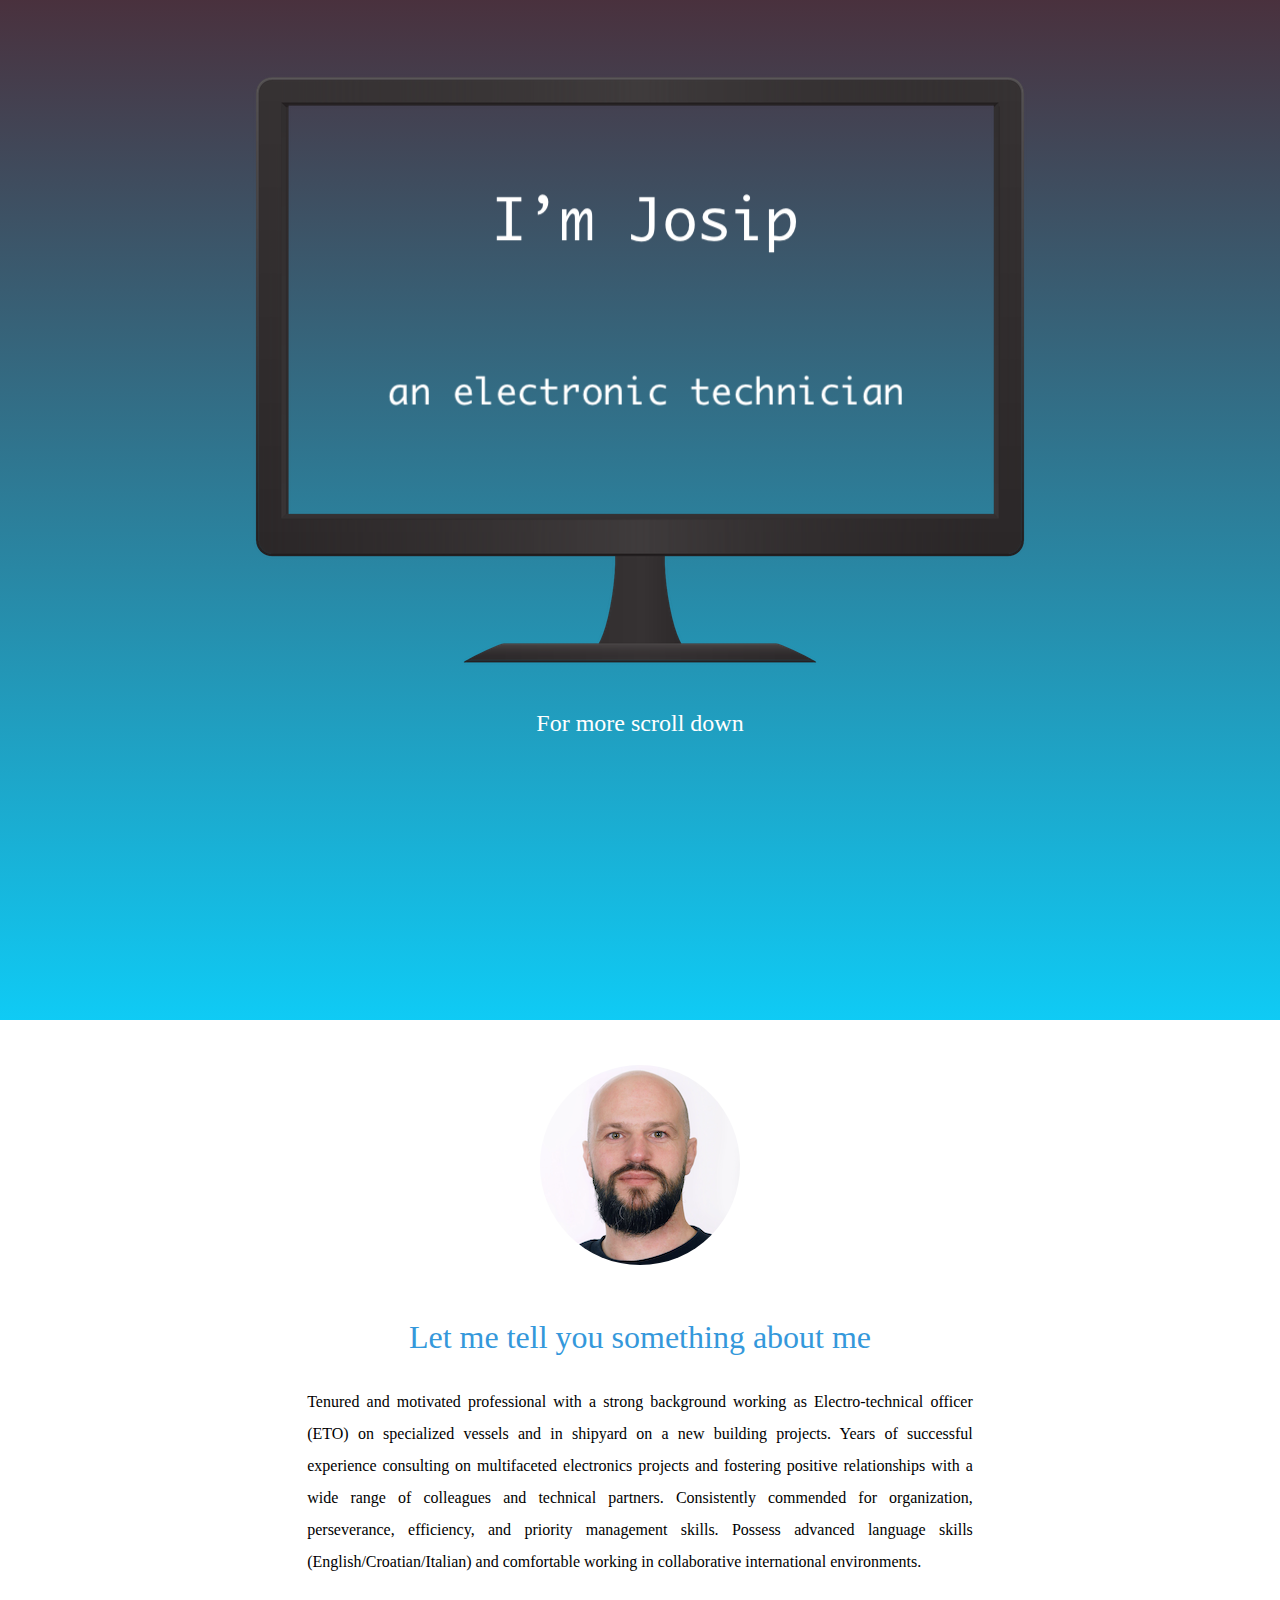
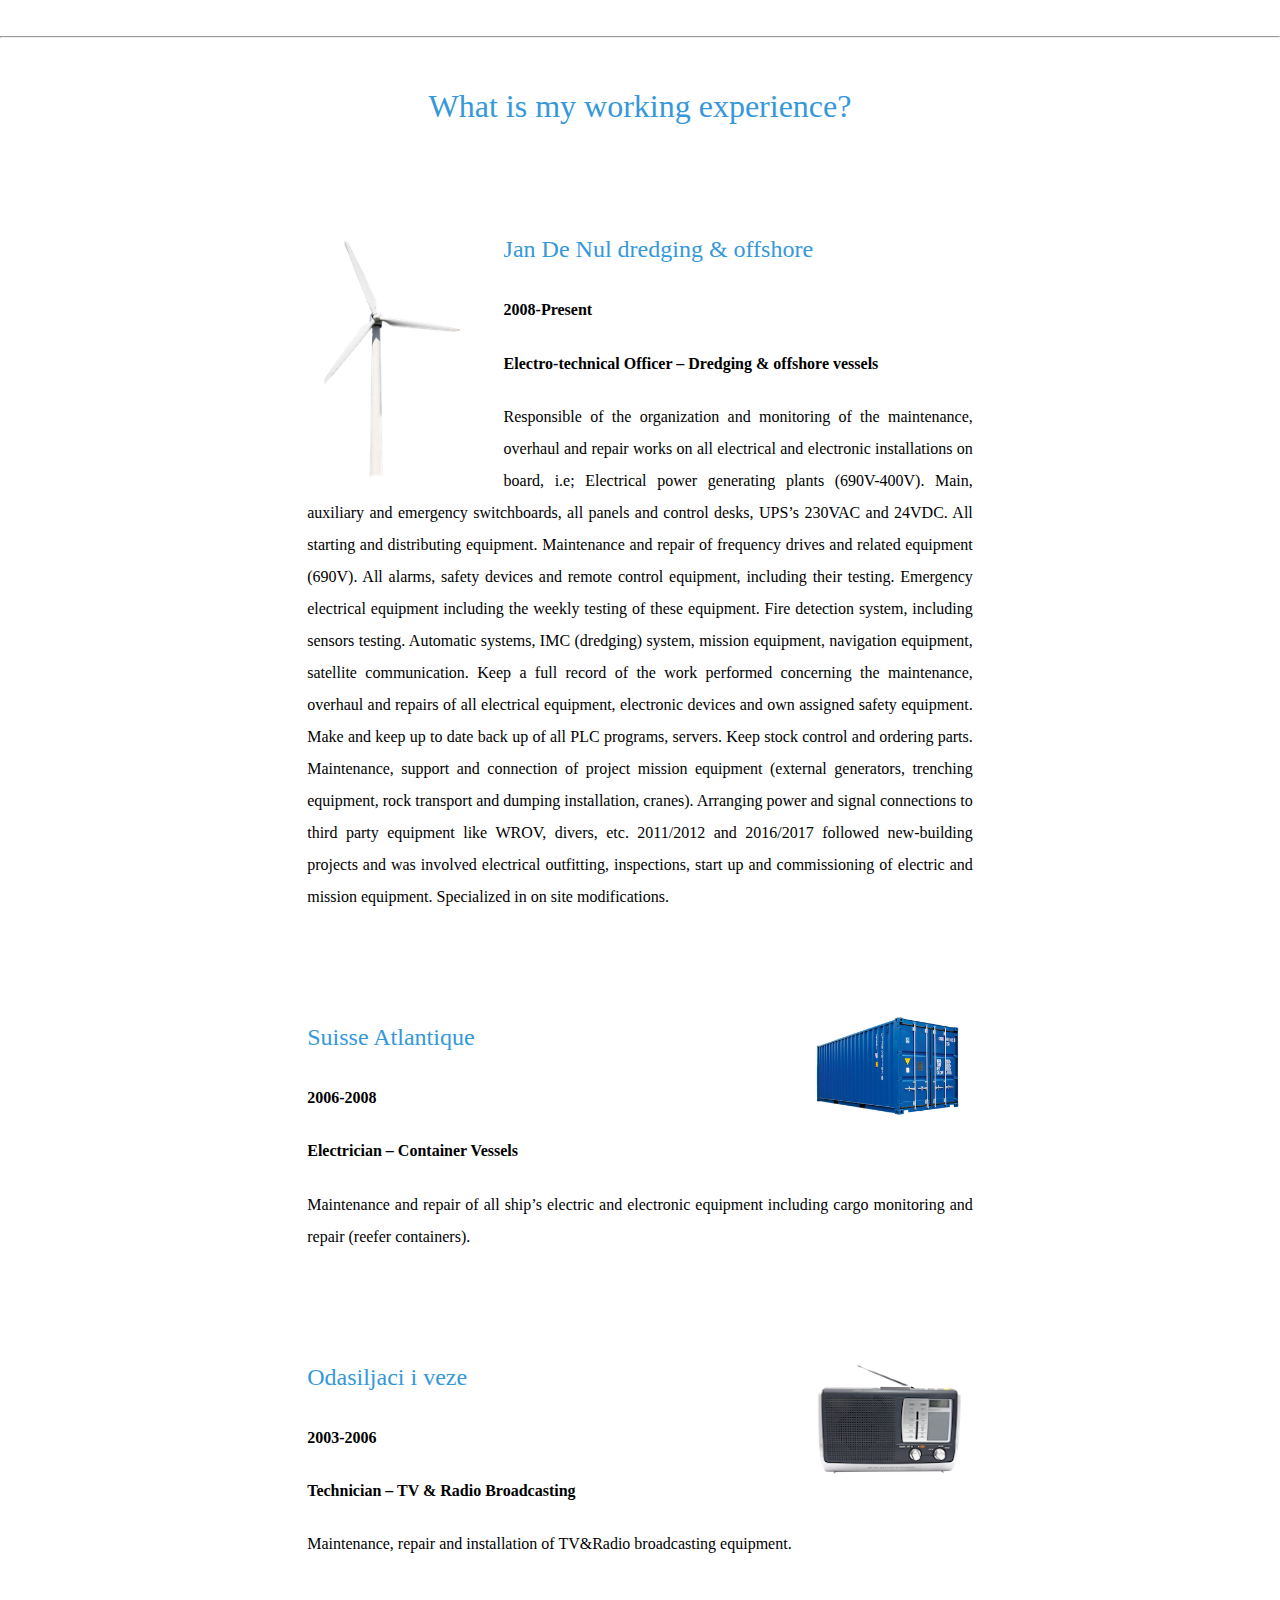
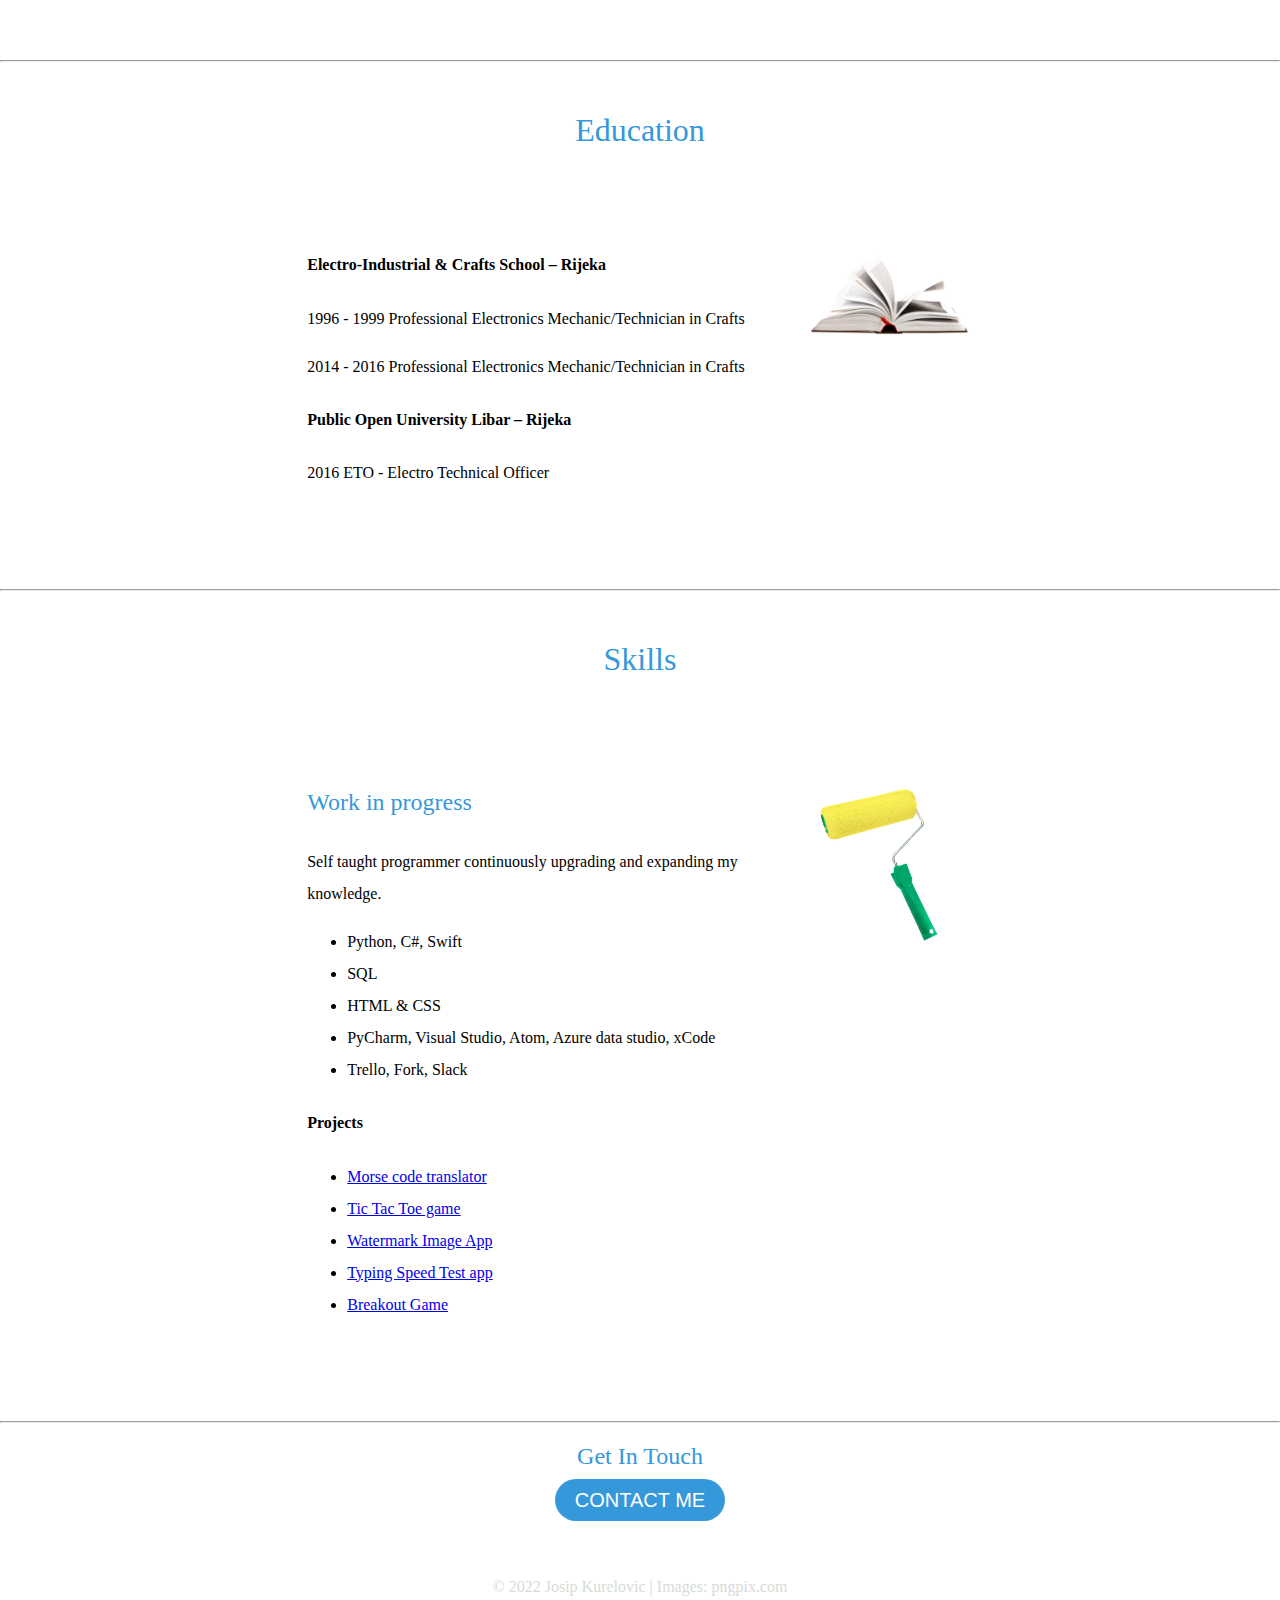
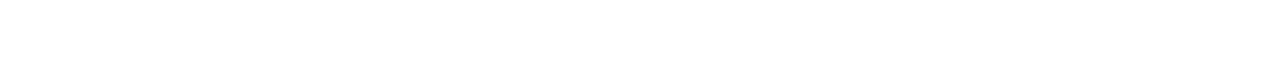
==== commit 91ed561a: "Update index.html" ====
--- a/index.html
+++ b/index.html
@@ -112,6 +112,7 @@
             <li><a href="https://github.com/joki82/TicTacToe.git">Tic Tac Toe game</a></li>
             <li><a href="https://github.com/joki82/Watermark_app.git">Watermark Image App</a> </li>
             <li><a href="https://github.com/joki82/TypingSpeedTest.git">Typing Speed Test app</a> </li>
+            <li><a href="https://github.com/joki82/Breakout_Game.git">Breakout Game</a> </li>
         </ul>
     </div>
   </div>
